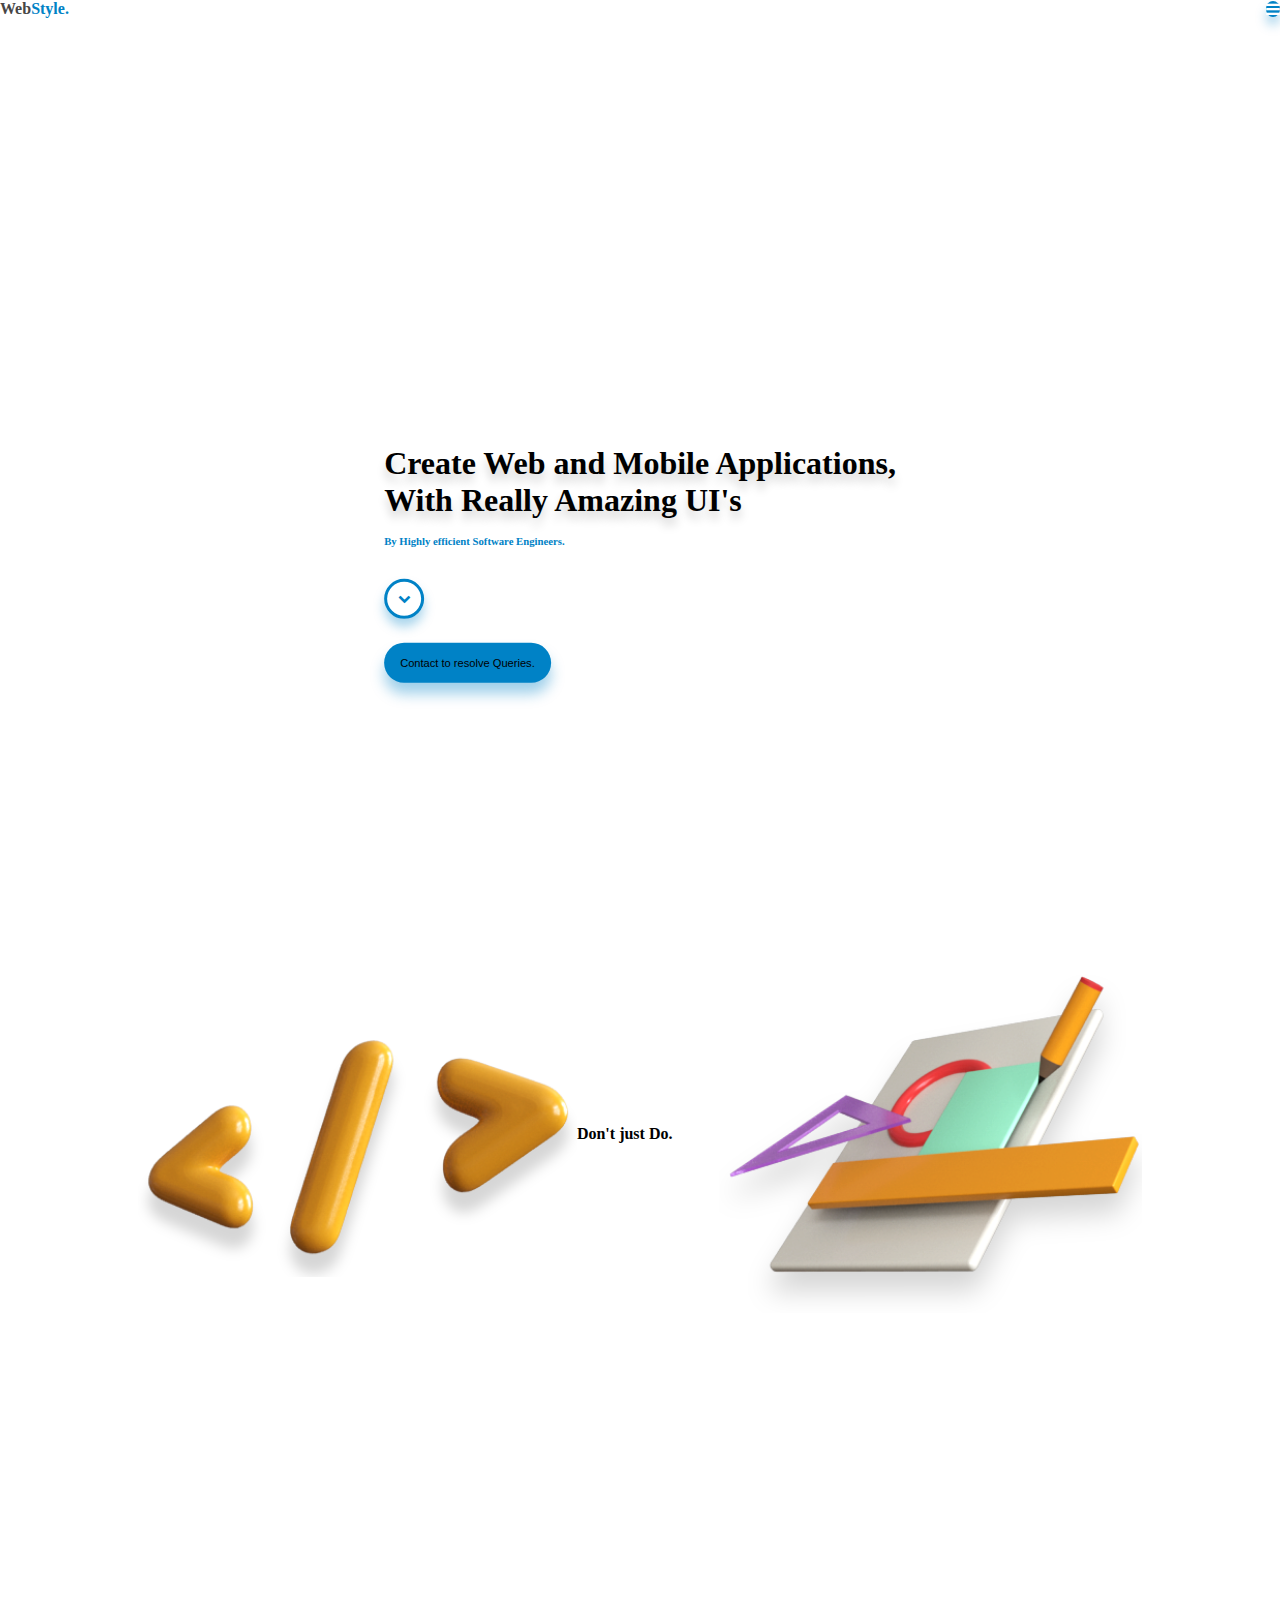
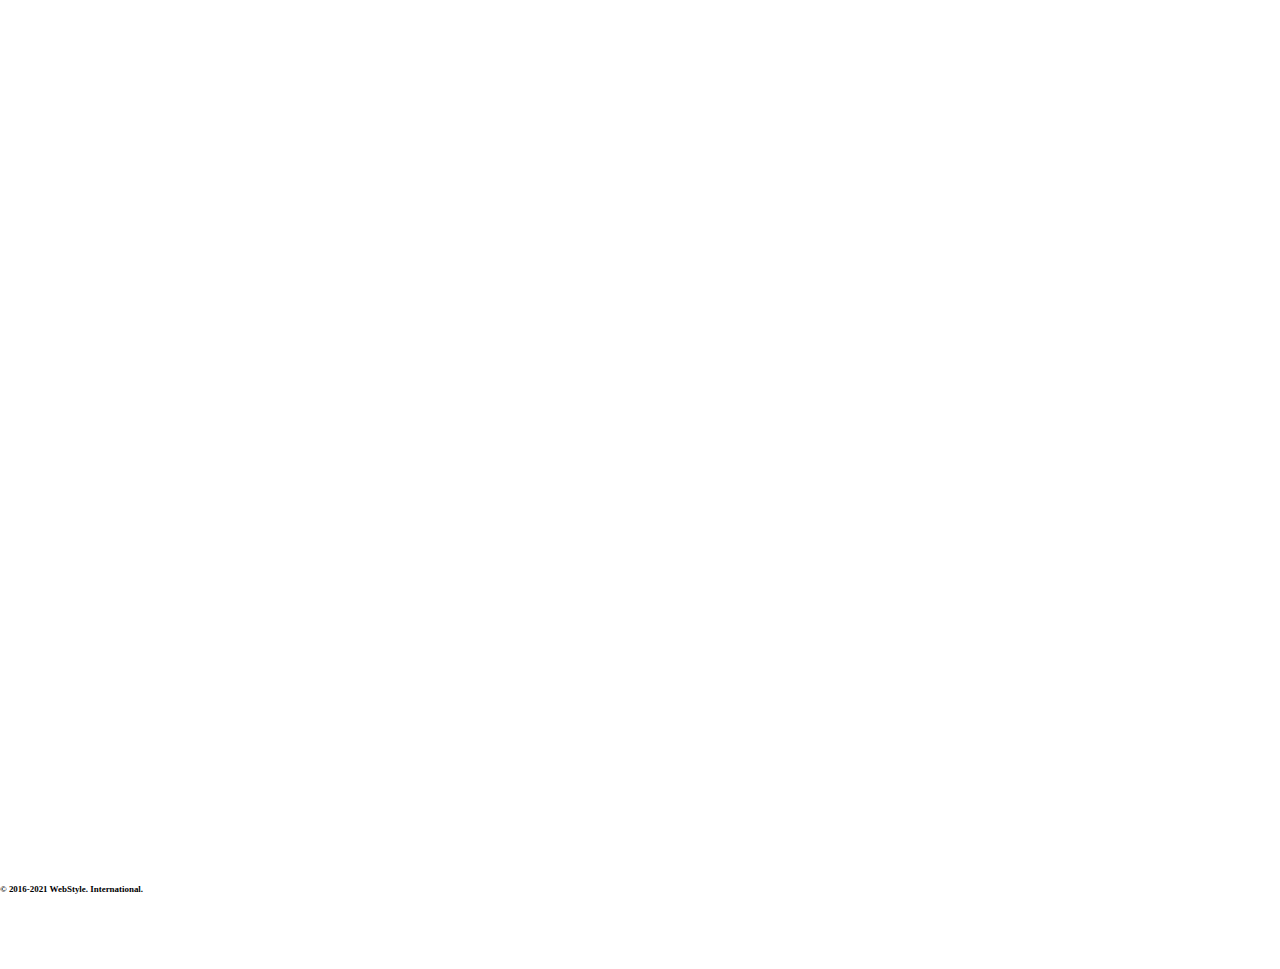
==== index.html @ 360a8bdc "Add files via upload" ====
<!DOCTYPE html>
<html lang="en">

<head>
    <meta charset="UTF-8">
    <meta name="viewport" content="width=device-width, initial-scale=1.0">
    <title>WebStyle.</title>
    <link rel="shortcut icon" href="./images/logo.png" type="image/x-icon">
    <!-- Bootstrap CDN -->
    <link href="https://cdn.jsdelivr.net/npm/bootstrap@5.0.0-beta1/dist/css/bootstrap.min.css" rel="stylesheet"
        integrity="sha384-giJF6kkoqNQ00vy+HMDP7azOuL0xtbfIcaT9wjKHr8RbDVddVHyTfAAsrekwKmP1" crossorigin="anonymous">
    <!-- Font Awesome -->
    <link rel="stylesheet" href="https://stackpath.bootstrapcdn.com/font-awesome/4.7.0/css/font-awesome.min.css">
    <!-- Google Fonts -->
    <link
        href="https://fonts.googleapis.com/css2?family=Montserrat:wght@100;200;300;400;500;600;700;800;900&display=swap"
        rel="stylesheet">
    <!-- aos -->
    <link rel="stylesheet" href="https://unpkg.com/aos@next/dist/aos.css" />
        <!-- Custom CSS -->
    <link rel="stylesheet" href="style.css">
</head>

<body>


    <div class="container-fluid">
        <div class="row">
        <div class="layer col-6 text-light ">
            <div class="col-12  p-5 mb-5 d-flex justify-content-end align-items-center">
                    <i class="fa fa-times cross" style="font-size: 1.5rem;cursor: pointer;"></i>
            </div>
                <div class="col-md-4 col-12 text-light  text-center mx-auto">
                 <a href="#home">  <h5 class="p-3 " >HOME</h5 ></a>
                 <a href="#about">  <h5 class="p-3 " >WHO WE ARE</h5 ></a>
                 <a href="#team">  <h5 class="p-3 " >OUR TEAM</h5 ></a>
                 <a href="#techno">  <h5 class="p-3 " >WE WORK ON</h5 ></a>
                 <a href="#servives">  <h5 class="p-3 " >WHAT WE DO</h5 ></a>
                 <a href="#portfolio">  <h5 class="p-3 " >PORTFOLIO</h5 ></a>
                 <a href="#contact">  <h5 class="p-3 " >CONTACT US</h5 ></a>
                </div>
        </div>
    </div>
        <div class="row">
            <div class="col-12 bg">

                <div class="container " id="home">
                    <div class="row bg-light">
                        
                            <nav class="col-md-10 col-12 p-3 mx-auto fixed-top">
                                <h4> <b style="color: #484646;">Web<span style="color: #0082C6;">Style.</span> </b></h4>
                                <div class="nav-circle p-3">
                                    <i class="fa fa-bars"></i>
                                </div>
                            </nav>
                         
                    </div>
                    
                    <div class="col-12 text-center mx-auto">
                        <div class="pageone-text col-12">
                            <h1><b>Create Web and Mobile Applications,</b> </h1>
                            <h1><b> With Really Amazing UI's</b> </h1>
                            <h6>By Highly efficient Software Engineers.</h6>
                          <a href="#about">  <div class="navigate-circle mx-auto">
                                <i class="fa fa-chevron-down"></i>
                            </div></a>
                           <a href="https://wa.me/+918461095060?text=Hello WebStyle.!!"> <button class="btn btn-primary"> <small> Contact to resolve Queries.</small></button></a>
                        </div>
                    </div>
                </div>
            </div>
        </div>
        <div class="container " id="about">
            <div class="row mt-5">
                <div class="col-lg-8 col-12 about-img " data-aos="fade-right">
                    <img src="https://images.unsplash.com/photo-1552664730-d307ca884978?ixid=MXwxMjA3fDB8MHxwaG90by1wYWdlfHx8fGVufDB8fHw%3D&ixlib=rb-1.2.1&auto=format&fit=crop&w=750&q=80"
                        class="img-fluid " alt="">
                </div>
                <div class="col-lg-4 col-12 about-text">
                    <div class="about-box box-1 p-3 mt-2 text-center" data-aos="flip-left">
                        <h6>Their is</h6>
                        <h3><b> Who we Are </b></h3>
                    </div>
                    <div class="about-box box-2 p-3 mt-2   text-center" data-aos="flip-left">
                        <h6>A Professional & Hard</h6>
                        <h3> <b> Working Team</b></h3>
                    </div>
                </div>
            </div>
        </div>
        <div class="container-fluid">
            <div class="container">
                <div class="row ad-1 p-4 mt-5">
                    <div class="col-3">
                        <img src="./images/s-1.png" class="img-fluid">
                    </div>
                    <div class="col-6 text-center">
                        <h4> <b> Don't just Do. </b></h4>
                        <h4 data-aos="zoom-in-up"> <b> We make it <span class="text-success"> majestic. </b> </span></h4>
                    </div>
                    <div class="col-3">
                        <img src="./images/s-2.png" alt="" class="img-fluid">
                    </div>
                </div>
                <div class="row" id="techno">
                    <h1 class="text-center service-heading mb-5 mt-4" data-aos="zoom-in-up"><b>We Work On !!</b></h1>
                </div>
                <div class="row" >
                    <div class="col-lg-6 p-2"  data-aos="fade-right">
                        <img src="./images/w.png" class="img-fluid" alt="">
                    </div>
                    <div class="col-lg-6 service-text"  data-aos="fade-left">
                        <div class="col-12 p-3 text-center service-box ">
                            <h6> <b><small> FRONT END TECHNOLOGIES</small></b> </h6>
                            <h5> <b>HTML | CSS | JS | JQUERY</b> </h5>
                        </div>
                        <div class="col-12 p-3 text-center service-box ">
                            <h6> <b><small>BACK END TECHNOLOGIES</small></b> </h6>
                            <h5> <b>RUBY | PYTHON | PHP</b> </h5>
                        </div>
                        <div class="col-12 p-3  text-center service-box ">
                            <h6> <b><small>MOBILE APPLICATION</small></b> </h6>
                            <h5> <b>REACT NATIVE</b></h5>
                        </div>
                    </div>

                </div>
            </div>
        </div>
        <div class="container-fluid">
            <!-- <div class="row">
                <div class="col-12 ad-2"></div>
            </div> -->
            <div class="container" id="services">
                <div class="row mt-5">
                    <h1 class="text-center service-heading mb-5 mt-4" data-aos="zoom-in-up"><b>What we do !!</b></h1>
                </div>
                <div class="row gy-5 wedo">
                    <div class="col-lg-4 col-12 col-md-6 text-center ">
                        <div class="card" style=" border:none;" data-aos="flip-up">
                            <!-- <img src="./images/one.png" class="card-img-top" alt="..."> -->
                            <div class="card-body">
                                <h5 class="card-title">UI/UX Designing</h5>
                                <p class="card-text"> Some quick example text to build on the card title and make up the
                                    bulk of the card's content.</p>

                            </div>
                        </div>
                    </div>
                    <div class="col-lg-4 col-12 col-md-6 text-center ">
                        <div class="card" style=" border:none;" data-aos="flip-up">
                            <!-- <img src="./images/two.png" class="card-img-top" alt="..."> -->
                            <div class="card-body">
                                <h5 class="card-title">Website Development</h5>
                                <p class="card-text">Some quick example text to build on the card title and make up the
                                    bulk of the card's content.</p>

                            </div>
                        </div>
                    </div>
                    <div class="col-lg-4 col-12 col-md-6 text-center ">
                        <div class="card" style=" border:none; " data-aos="flip-up">
                            <!-- <img src="./images/three.png" class="card-img-top img-fluid" alt="..."> -->
                            <div class="card-body">
                                <h5 class="card-title">Mobile Application</h5>
                                <p class="card-text">Some quick example text to build on the card title and make up the
                                    bulk of the card's content.</p>

                            </div>
                        </div>
                    </div>
                    <div class="col-lg-4 col-12 col-md-6 text-center ">
                        <div class="card" style=" border:none;" data-aos="flip-down">
                            <!-- <img src="./images/four.png" class="card-img-top" alt="..."> -->
                            <div class="card-body">
                                <h5 class="card-title">Online Marketing</h5>
                                <p class="card-text">Some quick example text to build on the card title and make up the
                                    bulk of the card's content.</p>

                            </div>
                        </div>
                    </div>
                    <div class="col-lg-4 col-12 col-md-6 text-center ">
                        <div class="card" style=" border:none;"data-aos="flip-down">
                            <!-- <img src="./images/five.png" class="card-img-top" alt="..."> -->
                            <div class="card-body">
                                <h5 class="card-title">Domain</h5>
                                <p class="card-text">Some quick example text to build on the card title and make up the
                                    bulk of the card's content.</p>

                            </div>
                        </div>
                    </div>
                    <div class="col-lg-4 col-12 col-md-6 text-center ">
                        <div class="card" style=" border:none;" data-aos="flip-down">
                            <!-- <img src="./images/six.png" class="card-img-top" alt="..."> -->
                            <div class="card-body">
                                <h5 class="card-title">Business</h5>
                                <p class="card-text">Some quick example text to build on the card title and make up the
                                    bulk of the card's content.</p>

                            </div>
                        </div>
                    </div>

                </div>
            </div>
            <div class="row ad-3 mt-5">
                <div class="col-12 text-center p-5" data-aos="fade-up-left">
                    <h4> <b> " The need to be right all the time is the <br>
                        biggest bar there is to new ideas. " </b></h4>
                    <h4 class="mt-5">
                       <b> We have designers and coders,<br> who create great stuff.</b>
                    </h4>
                    <div>
                        <a href="https://www.instagram.com/vijulmalviya_designs">   <div class="navigate-circle mx-auto">
                            <i class="fa fa-chevron-right"></i>
                            
                        </div> </a>
                     <a href="https://www.instagram.com/vijulmalviya_designs">   <p class="mt-3"><b>Visit & Feel it</b></p></a>
                    </div>
                </div>
            </div>
            <div class="row ad-4">
                <div class="col-12 text-center p-5 mt-3" data-aos="fade-up-right">
                    <h4 class=""> <b> Want to Join our Team ? </b></h4>
                    
                    <p>Explore amazing careers at Webstyle.</p>
                   <button class="col-lg-2 col-md-4 col-12 mx-auto btn btn-primary"> <small>Opening Positions</small> </button>
                </div>
            </div>
            <div class="row ad-5 mt-5 " id="contact">
                <div class="col-12 text-center p-5" data-aos="fade-up-left">
                    <h4> <b> Lets talk. But You First !!  </b></h4>
                    <h5 class="mt-5">
                       A creator-friendly customer support team <br>
                        that’s always just a click away
                    </h5>
                    <p>Just One click to mail Us.</p>
                    <a href="mailto:vijulmalviya55@gmail.com?subject=Hello,WebStyle!!"><button class="col-lg-2 col-md-4 col-12 mx-auto btn btn-success"> <small>Mail Us</small> </button></a>   
                </div>
            </div>
            
        </div>
        <div class="container">
            <div class="row mt-5 " data-aos="zoom-in-up">
                
                <div class="col-12 col-lg-4 p-3 text-center  service-box contact  d-flex align-items-center justify-content-center ">
                   
                  <a href="https://www.google.com/maps/place/Clecotech+International+Pvt+Ltd/@22.717208,75.8749533,17z/data=!3m1!4b1!4m5!3m4!1s0x396302a45c5704d5:0x5355094c853c119b!8m2!3d22.7172031!4d75.877142" target="_blank">
                      <h5> <b> <small> 406, Fortune Ambience 4/2, 
                        South Tukoganj, Indore, 
                        Madhya Pradesh 452001 </small> </b> </h5></a>
                </div>
                <div class="col-12 col-lg-4 p-3  service-box  contact  d-flex align-items-center justify-content-center ">
                   
               <a href="tel:+918461095060"><h5> <b>+91-8461095060</b> </h5></a>
                </div>
                <div class="col-12 col-lg-4 p-3  service-box contact  d-flex align-items-center justify-content-center">
                    
                    <a href="mailto:vijulmalviya55@gmail.com?subject=Hello,WebStyle!!">   <h5> <b>vijulmalviya55@gmail.com</b></h5> </a>
                </div>
                <div class="row mt-3">
                    <div class="col-lg-6 col-10 mx-auto text-center footer-icon">
                 
                        <a href="https://www.facebook.com"><i class="fa fa-facebook p-3"></i></a>
                        <a href="https://www.instagram.com/vijulmalviya_designs"><i class="fa fa-instagram p-3"></i></a>
                        <a href="https://www.linkedin.com"><i class="fa fa-linkedin p-3"></i></a>
                        <a href="https://www.twitter.com/vijulmalviya"><i class="fa fa-twitter p-3"></i></a>
                        <a href="https://www.github.com/VijulMalviya"><i class="fa fa-github p-3"></i></a>
                      
                    </div>
                </div>
                
            </div>
           
         
        </div>
        <div class="row text-center bg-dark text-light p-3">
            <h6> <small> © 2016-2021 WebStyle. International.</small></h6>
        </div>
    </div>



        <!-- Bootstrap JS -->
        <script src="https://cdn.jsdelivr.net/npm/@popperjs/core@2.5.4/dist/umd/popper.min.js"
            integrity="sha384-q2kxQ16AaE6UbzuKqyBE9/u/KzioAlnx2maXQHiDX9d4/zp8Ok3f+M7DPm+Ib6IU" crossorigin="anonymous">
        </script>
        <script src="https://cdn.jsdelivr.net/npm/bootstrap@5.0.0-beta1/dist/js/bootstrap.min.js"
            integrity="sha384-pQQkAEnwaBkjpqZ8RU1fF1AKtTcHJwFl3pblpTlHXybJjHpMYo79HY3hIi4NKxyj" crossorigin="anonymous">
        </script>
        <!-- Jquery CDN -->
        <script src="https://ajax.googleapis.com/ajax/libs/jquery/3.5.1/jquery.min.js"></script>
        <!-- animate on scroll -->
        <script src="https://unpkg.com/aos@next/dist/aos.js"></script>
        <!-- Custom JS -->
        <script src="script.js"></script>
</body>

</html>
---- style.css ----
/* #484646 */
/* #0082C6 */

*{
    margin: 0;
    padding: 0;
    box-sizing: border-box;
}
body{
    overflow-x: hidden;
    scroll-behavior: smooth;
}
a{
    text-decoration: none;
}
::selection{
    background-color: #0082C6;
    color: white;
}
h1,h2,h3,p {
    margin-bottom: 0rem;
}
.layer{
    

    height: 100vh;
    background-color: rgb(0, 30, 68);
    position: fixed;
    z-index: 9999;
    left: -100%;
    transition: 1s ease-in;
    -webkit-transition: 1s ease-in;
    -moz-transition: 1s ease-in;
    -ms-transition: 1s ease-in;
    -o-transition: 1s ease-in;
}
.layer a{
    color: white;
    
    
}
.layer a h5:hover{
    
    color: #0082C6;
    border-bottom: 1px solid#0082C6;
    
}
.bg{
    height: 100vh;
    /* background-image: url('https://images.unsplash.com/photo-1566694271474-27e7b2de5c16?ixid=MXwxMjA3fDB8MHxwaG90by1wYWdlfHx8fGVufDB8fHw%3D&ixlib=rb-1.2.1&auto=format&fit=crop&w=751&q=80'); */
    background-repeat: no-repeat;
    background-size: cover;
    background-position: center;
    background-attachment: fixed;
}
nav{
    width: 100vw;
    background-color:white;
    display: flex;
    justify-content: space-between;
    align-items: center;
    
    
}
.nav-circle{
    border-radius:50%;
    background-color: #0082C6;
    -webkit-border-radius:50%;
    -moz-border-radius:50%;
    -ms-border-radius:50%;
    -o-border-radius:50%;
    cursor: pointer;
    box-shadow: 0px 8px 11px  #0081c656;
}

.nav-circle i{
    color: white;
    display: flex;
    justify-content: center;
    align-items: center;
}
.pageone-text{
    position: absolute;
    top: 60%;
    left: 50%;
    transform: translate(-50%,-40%);
    -webkit-transform: translate(-50%,-40%);
    -moz-transform: translate(-50%,-40%);
    -ms-transform: translate(-50%,-40%);
    -o-transform: translate(-50%,-40%);
}
.pageone-text h1{
    text-shadow: 0px 8px 10px #0000002d;
}
.pageone-text h6{
    color: #0082C6;
    margin-top: 1rem;
}
.navigate-circle{
    margin-top: 2rem;
    width: 2.5rem;
    height: 2.5rem;
    background-color: transparent;
    border: 3px solid #0082C6;
    border-radius: 50%;
    -webkit-border-radius: 50%;
    -moz-border-radius: 50%;
    -ms-border-radius: 50%;
    -o-border-radius: 50%;
    font-size: 0.8rem;
    color: #0082C6;
    display: flex;
    justify-content: center;
    align-items: center;
    box-shadow: 0px 8px 11px  #0081c656;
    cursor: pointer;
    transition: 0.5s ease-in;
    -webkit-transition: 0.5s ease-in;
    -moz-transition: 0.5s ease-in;
    -ms-transition: 0.5s ease-in;
    -o-transition: 0.5s ease-in;
}
.navigate-circle:hover{
    background-color: #0082C6 ;
    color: #fff;
}

.btn{

    margin-top: 1.5rem;
    line-height: 2.5rem;
    padding:0rem 1rem;
    border-radius: 1.25rem;
    -webkit-border-radius: 1.25rem;
    -moz-border-radius: 1.25rem;
    -ms-border-radius: 1.25rem;
    -o-border-radius: 1.25rem;
    border: 2px solid #0082C6;
    border: none;
    outline: none;
    background-color: #0082C6;
    box-shadow: 0px 11px 14px #0081c660;
}

.btn:hover{
    background-color: #fff;
    color:#0082C6 ;
    /* border: 2px solid #0082C6; */
    font-weight: bold;
}

.about-img{
    display: flex;
    justify-content: center;
    align-items: center;
}

.about-box{
    /* box-shadow: 0px 15px 17px #00000017; */
    cursor: pointer;
}
.box-1:hover{
    background-color: rgba(51, 51, 51, 0.11);
}
.box-2:hover{
    background-color: rgb(212, 228, 245);
}
.about-text{
    display: flex;
    flex-direction: column;
    justify-content: center;
}
.box-1 h3{
  color: #484646;   
  text-shadow: 0px 8px 10px #0000002d;
}
.box-2 h3{
    color: #0082C6 ;
    text-shadow: 0px 8px 10px #0081c660;
}
.ad-1{
 
    display: flex;
    justify-content: center;
    align-items: center;
    
}
.ad-1:hover{
    transform: scale(1.1);
    -webkit-transform: scale(1.1);
    -moz-transform: scale(1.1);
    -ms-transform: scale(1.1);
    -o-transform: scale(1.1);
}
.service-heading {
    color: #0082C6 ;
    text-shadow: 0px 8px 10px #0081c646;
}
.service-text{
    display: flex;
    flex-direction: column;
    justify-content: center;
    align-items: center;
}
/* .service-box , .card{
    box-shadow: 0px 15px 17px #00000017;
} */
.service-box h5 , .wedo h5 , .ad-3 h4, .ad-3 p , .ad-5 h4{
   
    color: #0082C6 ;
    text-shadow: 0px 8px 10px #0081c625;
}


.ad-2{
    height: 40vh;
    background-image: url('https://images.unsplash.com/photo-1599393351447-f42facbd0d3d?ixid=MXwxMjA3fDB8MHxwaG90by1wYWdlfHx8fGVufDB8fHw%3D&ixlib=rb-1.2.1&auto=format&fit=crop&w=750&q=80');
    background-repeat: no-repeat;
    background-size: cover;
    background-position: center;
    background-attachment: fixed;
}
.wedo{
    display: flex;
    justify-content: center;
    align-items: center;
}

.wedo h5{
    font-weight: bold;
}
.wedo .card-text{
    font-size: 0.9rem; 
    color: grey;
}

.card:hover{
    box-shadow: 0px 8px 10px #0081c646;
}
.ad-5 h5{
    color: #484646;   
  text-shadow: 0px 8px 10px #0000002d;
}
.ad-4 h4 , .ad-4 p{
   
    color:  #90C404;   
  text-shadow: 0px 8px 10px  #91c4044b;
}
.ad-5 .btn {
    color: #0082C6 ;
    text-shadow: 0px 8px 10px #0081c638;
    border: 3px solid #0082C6;
   
    background-color: transparent;
    box-shadow: 0px 8px 10px #0081c627;
}

.ad-4 .btn {
    border: 3px solid #90C404;
    color: #90C404;
    background-color: #fff;
    box-shadow: 0px 8px 10px  #91c4042a;
}
.footer-icon a{
    color: #484646 ;
}
.footer-icon i:hover{
    transition: 1s;
    color: #0082C6;
    transform: rotate(360deg) scale(1.5);
    -webkit-transform: rotate(360deg) scale(1.5);
    -moz-transform: rotate(360deg) scale(1.5);
    -ms-transform: rotate(360deg) scale(1.5);
    -o-transform: rotate(360deg) scale(1.5);
    -webkit-transition: 1s;
    -moz-transition: 1s;
    -ms-transition: 1s;
    -o-transition: 1s;
}

.contact h5:hover{
    transition: 1s;
    transform: scale(1.2);
    -webkit-transform: scale(1.2);
    -moz-transform: scale(1.2);
    -ms-transform: scale(1.2);
    -o-transform: scale(1.2);
    -webkit-transition: 1s;
    -moz-transition: 1s;
    -ms-transition: 1s;
    -o-transition: 1s;
}
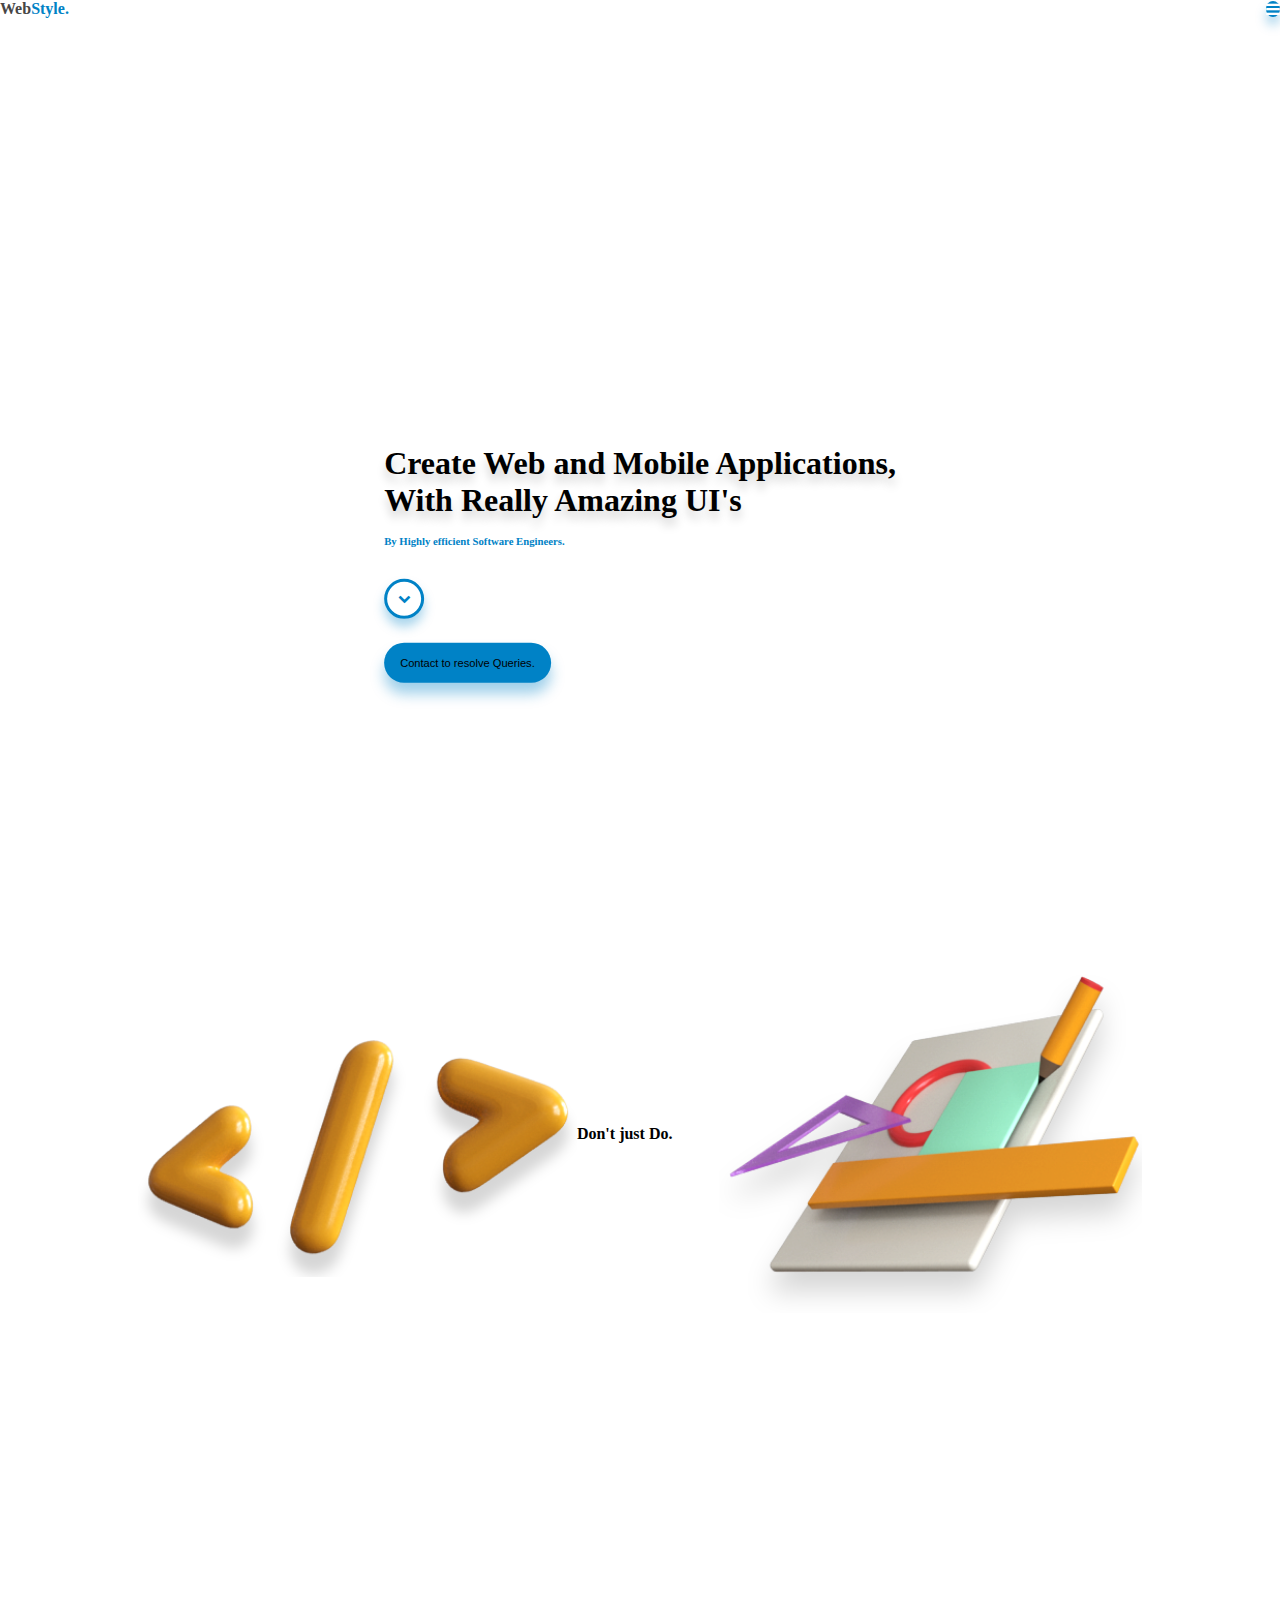
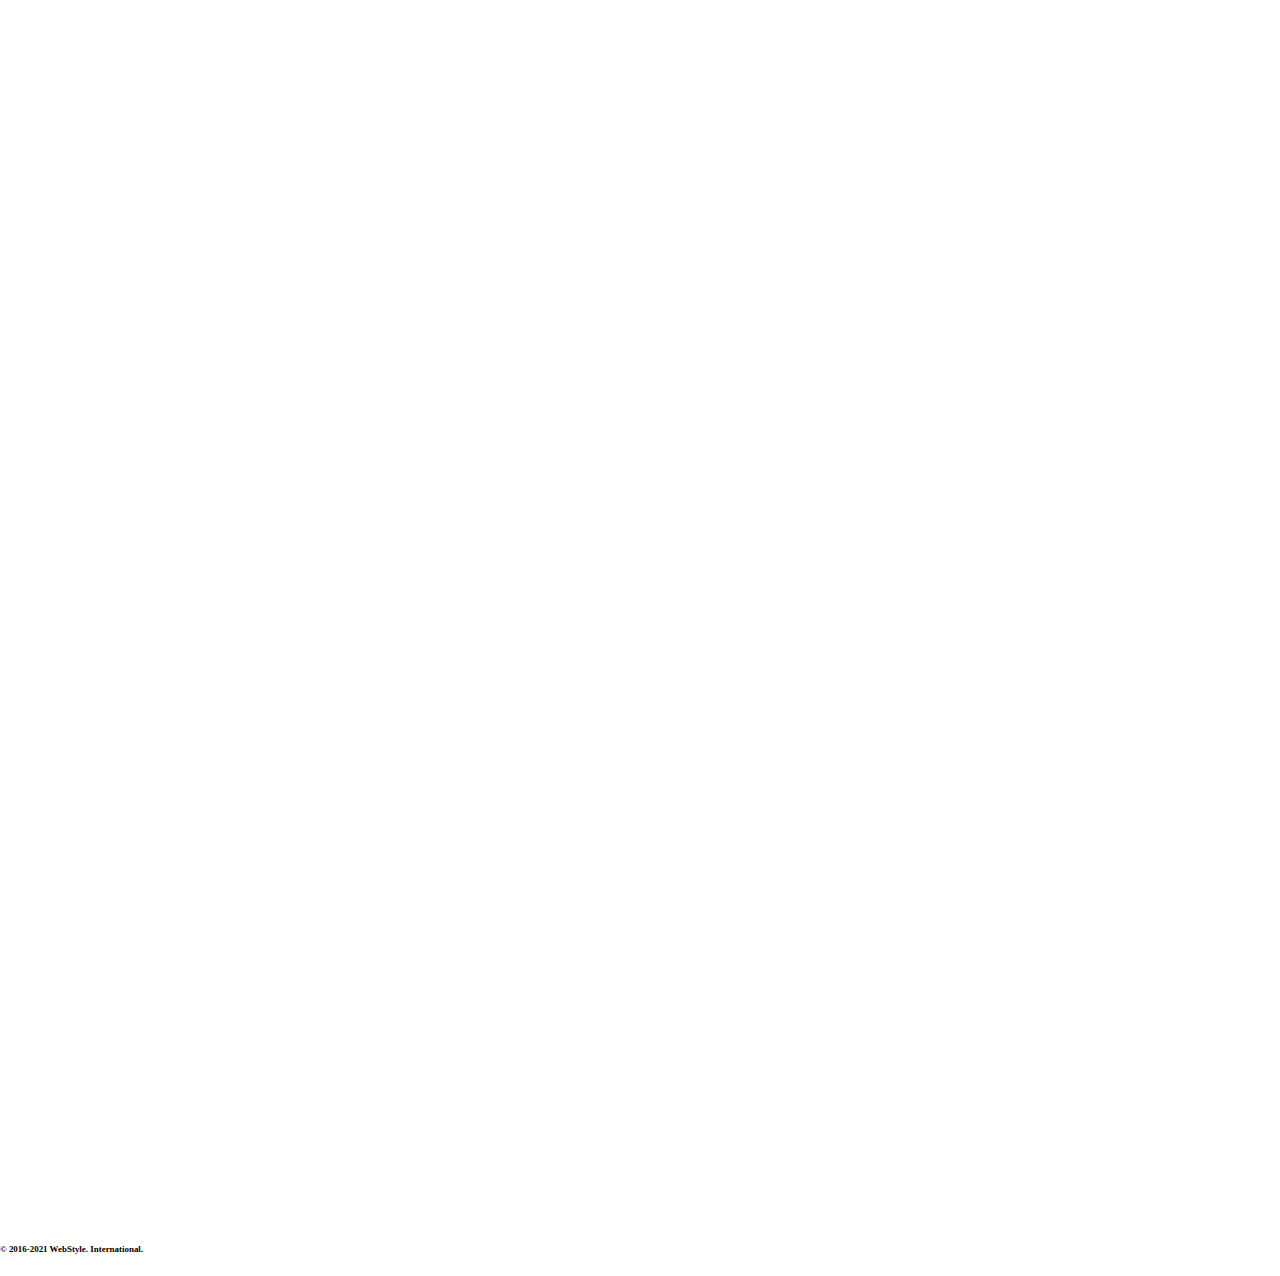
==== commit c9661a85: "Add files via upload" ====
--- a/index.html
+++ b/index.html
@@ -16,55 +16,69 @@
         href="https://fonts.googleapis.com/css2?family=Montserrat:wght@100;200;300;400;500;600;700;800;900&display=swap"
         rel="stylesheet">
     <!-- aos -->
-    <link rel="stylesheet" href="https://unpkg.com/aos@next/dist/aos.css" />
-        <!-- Custom CSS -->
+    <link href="https://unpkg.com/aos@2.3.1/dist/aos.css" rel="stylesheet">
+    <!-- Custom CSS -->
     <link rel="stylesheet" href="style.css">
 </head>
 
 <body>
-
-
     <div class="container-fluid">
         <div class="row">
-        <div class="layer col-6 text-light ">
-            <div class="col-12  p-5 mb-5 d-flex justify-content-end align-items-center">
+            <div class="layer col-6 text-light ">
+                <div class="col-12  p-5 mb-5 d-flex justify-content-end align-items-center">
                     <i class="fa fa-times cross" style="font-size: 1.5rem;cursor: pointer;"></i>
-            </div>
+                </div>
                 <div class="col-md-4 col-12 text-light  text-center mx-auto">
-                 <a href="#home">  <h5 class="p-3 " >HOME</h5 ></a>
-                 <a href="#about">  <h5 class="p-3 " >WHO WE ARE</h5 ></a>
-                 <a href="#team">  <h5 class="p-3 " >OUR TEAM</h5 ></a>
-                 <a href="#techno">  <h5 class="p-3 " >WE WORK ON</h5 ></a>
-                 <a href="#servives">  <h5 class="p-3 " >WHAT WE DO</h5 ></a>
-                 <a href="#portfolio">  <h5 class="p-3 " >PORTFOLIO</h5 ></a>
-                 <a href="#contact">  <h5 class="p-3 " >CONTACT US</h5 ></a>
-                </div>
-        </div>
-    </div>
+                    <a href="#home">
+                        <h5 class="p-3 ">HOME</h5>
+                    </a>
+                    <a href="#about">
+                        <h5 class="p-3 ">WHO WE ARE</h5>
+                    </a>
+                    <a href="#team">
+                        <h5 class="p-3 ">OUR TEAM</h5>
+                    </a>
+                    <a href="#techno">
+                        <h5 class="p-3 ">WE WORK ON</h5>
+                    </a>
+                    <a href="#servives">
+                        <h5 class="p-3 ">WHAT WE DO</h5>
+                    </a>
+                    <a href="#portfolio">
+                        <h5 class="p-3 ">PORTFOLIO</h5>
+                    </a>
+                    <a href="#contact">
+                        <h5 class="p-3 ">CONTACT US</h5>
+                    </a>
+                </div>
+            </div>
+        </div>
         <div class="row">
             <div class="col-12 bg">
-
                 <div class="container " id="home">
                     <div class="row bg-light">
-                        
-                            <nav class="col-md-10 col-12 p-3 mx-auto fixed-top">
-                                <h4> <b style="color: #484646;">Web<span style="color: #0082C6;">Style.</span> </b></h4>
-                                <div class="nav-circle p-3">
-                                    <i class="fa fa-bars"></i>
-                                </div>
-                            </nav>
-                         
-                    </div>
-                    
+
+                        <nav class="col-md-10 col-12 p-3 mx-auto fixed-top">
+                            <h4> <b style="color: #484646;">Web<span style="color: #0082C6;">Style.</span> </b></h4>
+                            <div class="nav-circle p-3">
+                                <i class="fa fa-bars"></i>
+                            </div>
+                        </nav>
+
+                    </div>
+
                     <div class="col-12 text-center mx-auto">
                         <div class="pageone-text col-12">
                             <h1><b>Create Web and Mobile Applications,</b> </h1>
                             <h1><b> With Really Amazing UI's</b> </h1>
                             <h6>By Highly efficient Software Engineers.</h6>
-                          <a href="#about">  <div class="navigate-circle mx-auto">
-                                <i class="fa fa-chevron-down"></i>
-                            </div></a>
-                           <a href="https://wa.me/+918461095060?text=Hello WebStyle.!!"> <button class="btn btn-primary"> <small> Contact to resolve Queries.</small></button></a>
+                            <a href="#about">
+                                <div class="navigate-circle mx-auto">
+                                    <i class="fa fa-chevron-down"></i>
+                                </div>
+                            </a>
+                            <a href="https://wa.me/+918461095060?text=Hello WebStyle.!!"> <button
+                                    class="btn btn-primary"> <small> Contact to resolve Queries.</small></button></a>
                         </div>
                     </div>
                 </div>
@@ -72,16 +86,16 @@
         </div>
         <div class="container " id="about">
             <div class="row mt-5">
-                <div class="col-lg-8 col-12 about-img " data-aos="fade-right">
+                <div class="col-lg-8 col-12 about-img " data-aos="fade-up" data-aos-duration="2000">
                     <img src="https://images.unsplash.com/photo-1552664730-d307ca884978?ixid=MXwxMjA3fDB8MHxwaG90by1wYWdlfHx8fGVufDB8fHw%3D&ixlib=rb-1.2.1&auto=format&fit=crop&w=750&q=80"
                         class="img-fluid " alt="">
                 </div>
                 <div class="col-lg-4 col-12 about-text">
-                    <div class="about-box box-1 p-3 mt-2 text-center" data-aos="flip-left">
+                    <div class="about-box box-1 p-3 mt-2 text-center" data-aos="flip-left" data-aos-duration="1200">
                         <h6>Their is</h6>
                         <h3><b> Who we Are </b></h3>
                     </div>
-                    <div class="about-box box-2 p-3 mt-2   text-center" data-aos="flip-left">
+                    <div class="about-box box-2 p-3 mt-2   text-center" data-aos="flip-left" data-aos-duration="1200">
                         <h6>A Professional & Hard</h6>
                         <h3> <b> Working Team</b></h3>
                     </div>
@@ -96,20 +110,22 @@
                     </div>
                     <div class="col-6 text-center">
                         <h4> <b> Don't just Do. </b></h4>
-                        <h4 data-aos="zoom-in-up"> <b> We make it <span class="text-success"> majestic. </b> </span></h4>
+                        <h4 data-aos="zoom-in-up"> <b> We make it <span class="text-success"> majestic. </b> </span>
+                        </h4>
                     </div>
                     <div class="col-3">
                         <img src="./images/s-2.png" alt="" class="img-fluid">
                     </div>
                 </div>
                 <div class="row" id="techno">
-                    <h1 class="text-center service-heading mb-5 mt-4" data-aos="zoom-in-up"><b>We Work On !!</b></h1>
-                </div>
-                <div class="row" >
-                    <div class="col-lg-6 p-2"  data-aos="fade-right">
+                    <h1 class="text-center service-heading mb-5 mt-4" data-aos="zoom-in-up" data-aos-duration="1200">
+                        <b>We Work On !!</b></h1>
+                </div>
+                <div class="row">
+                    <div class="col-lg-6 p-2" data-aos="fade-down" data-aos-duration="1200">
                         <img src="./images/w.png" class="img-fluid" alt="">
                     </div>
-                    <div class="col-lg-6 service-text"  data-aos="fade-left">
+                    <div class="col-lg-6 service-text" data-aos="fade-left">
                         <div class="col-12 p-3 text-center service-box ">
                             <h6> <b><small> FRONT END TECHNOLOGIES</small></b> </h6>
                             <h5> <b>HTML | CSS | JS | JQUERY</b> </h5>
@@ -128,9 +144,9 @@
             </div>
         </div>
         <div class="container-fluid">
-            <!-- <div class="row">
+            <div class="row">
                 <div class="col-12 ad-2"></div>
-            </div> -->
+            </div>
             <div class="container" id="services">
                 <div class="row mt-5">
                     <h1 class="text-center service-heading mb-5 mt-4" data-aos="zoom-in-up"><b>What we do !!</b></h1>
@@ -138,7 +154,7 @@
                 <div class="row gy-5 wedo">
                     <div class="col-lg-4 col-12 col-md-6 text-center ">
                         <div class="card" style=" border:none;" data-aos="flip-up">
-                            <!-- <img src="./images/one.png" class="card-img-top" alt="..."> -->
+
                             <div class="card-body">
                                 <h5 class="card-title">UI/UX Designing</h5>
                                 <p class="card-text"> Some quick example text to build on the card title and make up the
@@ -148,8 +164,8 @@
                         </div>
                     </div>
                     <div class="col-lg-4 col-12 col-md-6 text-center ">
-                        <div class="card" style=" border:none;" data-aos="flip-up">
-                            <!-- <img src="./images/two.png" class="card-img-top" alt="..."> -->
+                        <div class="card" style=" border:none;" data-aos="flip-up" data-aos-duration="1200">
+
                             <div class="card-body">
                                 <h5 class="card-title">Website Development</h5>
                                 <p class="card-text">Some quick example text to build on the card title and make up the
@@ -159,8 +175,8 @@
                         </div>
                     </div>
                     <div class="col-lg-4 col-12 col-md-6 text-center ">
-                        <div class="card" style=" border:none; " data-aos="flip-up">
-                            <!-- <img src="./images/three.png" class="card-img-top img-fluid" alt="..."> -->
+                        <div class="card" style=" border:none; " data-aos="flip-up" data-aos-duration="1200">
+
                             <div class="card-body">
                                 <h5 class="card-title">Mobile Application</h5>
                                 <p class="card-text">Some quick example text to build on the card title and make up the
@@ -170,8 +186,8 @@
                         </div>
                     </div>
                     <div class="col-lg-4 col-12 col-md-6 text-center ">
-                        <div class="card" style=" border:none;" data-aos="flip-down">
-                            <!-- <img src="./images/four.png" class="card-img-top" alt="..."> -->
+                        <div class="card" style=" border:none;" data-aos="flip-down" data-aos-duration="1200">
+
                             <div class="card-body">
                                 <h5 class="card-title">Online Marketing</h5>
                                 <p class="card-text">Some quick example text to build on the card title and make up the
@@ -181,8 +197,8 @@
                         </div>
                     </div>
                     <div class="col-lg-4 col-12 col-md-6 text-center ">
-                        <div class="card" style=" border:none;"data-aos="flip-down">
-                            <!-- <img src="./images/five.png" class="card-img-top" alt="..."> -->
+                        <div class="card" style=" border:none;" data-aos="flip-down" data-aos-duration="1200">
+
                             <div class="card-body">
                                 <h5 class="card-title">Domain</h5>
                                 <p class="card-text">Some quick example text to build on the card title and make up the
@@ -192,7 +208,7 @@
                         </div>
                     </div>
                     <div class="col-lg-4 col-12 col-md-6 text-center ">
-                        <div class="card" style=" border:none;" data-aos="flip-down">
+                        <div class="card" style=" border:none;" data-aos="flip-down" data-aos-duration="1200">
                             <!-- <img src="./images/six.png" class="card-img-top" alt="..."> -->
                             <div class="card-body">
                                 <h5 class="card-title">Business</h5>
@@ -206,96 +222,98 @@
                 </div>
             </div>
             <div class="row ad-3 mt-5">
-                <div class="col-12 text-center p-5" data-aos="fade-up-left">
+                <div class="col-12 text-center p-5" data-aos="fade-up">
                     <h4> <b> " The need to be right all the time is the <br>
-                        biggest bar there is to new ideas. " </b></h4>
+                            biggest bar there is to new ideas. " </b></h4>
                     <h4 class="mt-5">
-                       <b> We have designers and coders,<br> who create great stuff.</b>
+                        <b> We have designers and coders,<br> who create great stuff.</b>
                     </h4>
                     <div>
-                        <a href="https://www.instagram.com/vijulmalviya_designs">   <div class="navigate-circle mx-auto">
-                            <i class="fa fa-chevron-right"></i>
-                            
-                        </div> </a>
-                     <a href="https://www.instagram.com/vijulmalviya_designs">   <p class="mt-3"><b>Visit & Feel it</b></p></a>
+                        <a href="https://www.instagram.com/vijulmalviya_designs">
+                            <div class="navigate-circle mx-auto">
+                                <i class="fa fa-chevron-right"></i>
+
+                            </div>
+                        </a>
+                        <a href="https://www.instagram.com/vijulmalviya_designs">
+                            <p class="mt-3"><b>Visit & Feel it</b></p>
+                        </a>
                     </div>
                 </div>
             </div>
             <div class="row ad-4">
-                <div class="col-12 text-center p-5 mt-3" data-aos="fade-up-right">
+                <div class="col-12 text-center p-5 mt-3" data-aos="fade-up">
                     <h4 class=""> <b> Want to Join our Team ? </b></h4>
-                    
+
                     <p>Explore amazing careers at Webstyle.</p>
-                   <button class="col-lg-2 col-md-4 col-12 mx-auto btn btn-primary"> <small>Opening Positions</small> </button>
+                    <button class="col-lg-2 col-md-4 col-12 mx-auto btn btn-primary"> <small>Opening Positions</small>
+                    </button>
                 </div>
             </div>
             <div class="row ad-5 mt-5 " id="contact">
-                <div class="col-12 text-center p-5" data-aos="fade-up-left">
-                    <h4> <b> Lets talk. But You First !!  </b></h4>
+                <div class="col-12 text-center p-5" data-aos="fade-up">
+                    <h4> <b> Lets talk. But You First !! </b></h4>
                     <h5 class="mt-5">
-                       A creator-friendly customer support team <br>
+                        A creator-friendly customer support team <br>
                         that’s always just a click away
                     </h5>
                     <p>Just One click to mail Us.</p>
-                    <a href="mailto:vijulmalviya55@gmail.com?subject=Hello,WebStyle!!"><button class="col-lg-2 col-md-4 col-12 mx-auto btn btn-success"> <small>Mail Us</small> </button></a>   
-                </div>
-            </div>
-            
+                    <a href="mailto:vijulmalviya55@gmail.com?subject=Hello,WebStyle!!"><button
+                            class="col-lg-2 col-md-4 col-12 mx-auto btn btn-success"> <small>Mail Us</small>
+                        </button></a>
+                </div>
+            </div>
         </div>
         <div class="container">
-            <div class="row mt-5 " data-aos="zoom-in-up">
-                
+            <div class="row mt-5 " data-aos="zoom-in" data-aos-duration="1200">
                 <div class="col-12 col-lg-4 p-3 text-center  service-box contact  d-flex align-items-center justify-content-center ">
-                   
-                  <a href="https://www.google.com/maps/place/Clecotech+International+Pvt+Ltd/@22.717208,75.8749533,17z/data=!3m1!4b1!4m5!3m4!1s0x396302a45c5704d5:0x5355094c853c119b!8m2!3d22.7172031!4d75.877142" target="_blank">
-                      <h5> <b> <small> 406, Fortune Ambience 4/2, 
-                        South Tukoganj, Indore, 
-                        Madhya Pradesh 452001 </small> </b> </h5></a>
+                        <a href="https://www.google.com/maps/place/Clecotech+International+Pvt+Ltd/@22.717208,75.8749533,17z/data=!3m1!4b1!4m5!3m4!1s0x396302a45c5704d5:0x5355094c853c119b!8m2!3d22.7172031!4d75.877142" target="_blank">
+                        <h5> <b> <small> 406, Fortune Ambience 4/2,
+                                    South Tukoganj, Indore,
+                                    Madhya Pradesh 452001 </small> </b> </h5>
+                    </a>
                 </div>
                 <div class="col-12 col-lg-4 p-3  service-box  contact  d-flex align-items-center justify-content-center ">
-                   
-               <a href="tel:+918461095060"><h5> <b>+91-8461095060</b> </h5></a>
+                    <a href="tel:+918461095060">
+                        <h5> <b>+91-8461095060</b> </h5>
+                    </a>
                 </div>
                 <div class="col-12 col-lg-4 p-3  service-box contact  d-flex align-items-center justify-content-center">
-                    
-                    <a href="mailto:vijulmalviya55@gmail.com?subject=Hello,WebStyle!!">   <h5> <b>vijulmalviya55@gmail.com</b></h5> </a>
+                    <a href="mailto:vijulmalviya55@gmail.com?subject=Hello,WebStyle!!">
+                        <h5> <b>vijulmalviya55@gmail.com</b></h5>
+                    </a>
                 </div>
                 <div class="row mt-3">
                     <div class="col-lg-6 col-10 mx-auto text-center footer-icon">
-                 
                         <a href="https://www.facebook.com"><i class="fa fa-facebook p-3"></i></a>
                         <a href="https://www.instagram.com/vijulmalviya_designs"><i class="fa fa-instagram p-3"></i></a>
                         <a href="https://www.linkedin.com"><i class="fa fa-linkedin p-3"></i></a>
                         <a href="https://www.twitter.com/vijulmalviya"><i class="fa fa-twitter p-3"></i></a>
                         <a href="https://www.github.com/VijulMalviya"><i class="fa fa-github p-3"></i></a>
-                      
-                    </div>
-                </div>
-                
-            </div>
-           
-         
-        </div>
-        <div class="row text-center bg-dark text-light p-3">
-            <h6> <small> © 2016-2021 WebStyle. International.</small></h6>
-        </div>
+                    </div>
+                </div>
+            </div>
+        </div>
+            <div class="row text-center bg-dark text-light p-3">
+                <h6> <small> © 2016-2021 WebStyle. International.</small></h6>
+            </div>
     </div>
 
 
 
-        <!-- Bootstrap JS -->
-        <script src="https://cdn.jsdelivr.net/npm/@popperjs/core@2.5.4/dist/umd/popper.min.js"
-            integrity="sha384-q2kxQ16AaE6UbzuKqyBE9/u/KzioAlnx2maXQHiDX9d4/zp8Ok3f+M7DPm+Ib6IU" crossorigin="anonymous">
-        </script>
-        <script src="https://cdn.jsdelivr.net/npm/bootstrap@5.0.0-beta1/dist/js/bootstrap.min.js"
-            integrity="sha384-pQQkAEnwaBkjpqZ8RU1fF1AKtTcHJwFl3pblpTlHXybJjHpMYo79HY3hIi4NKxyj" crossorigin="anonymous">
-        </script>
-        <!-- Jquery CDN -->
-        <script src="https://ajax.googleapis.com/ajax/libs/jquery/3.5.1/jquery.min.js"></script>
-        <!-- animate on scroll -->
-        <script src="https://unpkg.com/aos@next/dist/aos.js"></script>
-        <!-- Custom JS -->
-        <script src="script.js"></script>
+    <!-- Bootstrap JS -->
+    <script src="https://cdn.jsdelivr.net/npm/@popperjs/core@2.5.4/dist/umd/popper.min.js"
+        integrity="sha384-q2kxQ16AaE6UbzuKqyBE9/u/KzioAlnx2maXQHiDX9d4/zp8Ok3f+M7DPm+Ib6IU" crossorigin="anonymous">
+    </script>
+    <script src="https://cdn.jsdelivr.net/npm/bootstrap@5.0.0-beta1/dist/js/bootstrap.min.js"
+        integrity="sha384-pQQkAEnwaBkjpqZ8RU1fF1AKtTcHJwFl3pblpTlHXybJjHpMYo79HY3hIi4NKxyj" crossorigin="anonymous">
+    </script>
+    <!-- Jquery CDN -->
+    <script src="https://ajax.googleapis.com/ajax/libs/jquery/3.5.1/jquery.min.js"></script>
+    <!-- animate on scroll -->
+    <script src="https://unpkg.com/aos@2.3.1/dist/aos.js"></script>
+    <!-- Custom JS -->
+    <script src="script.js"></script>
 </body>
 
 </html>--- a/style.css
+++ b/style.css
@@ -5,6 +5,7 @@
     margin: 0;
     padding: 0;
     box-sizing: border-box;
+    
 }
 body{
     overflow-x: hidden;
@@ -51,10 +52,11 @@
     background-repeat: no-repeat;
     background-size: cover;
     background-position: center;
-    background-attachment: fixed;
+    -webkit-background-attachment: fixed;
+   
 }
 nav{
-    width: 100vw;
+   
     background-color:white;
     display: flex;
     justify-content: space-between;
@@ -290,3 +292,6 @@
     -ms-transition: 1s;
     -o-transition: 1s;
 }
+
+
+
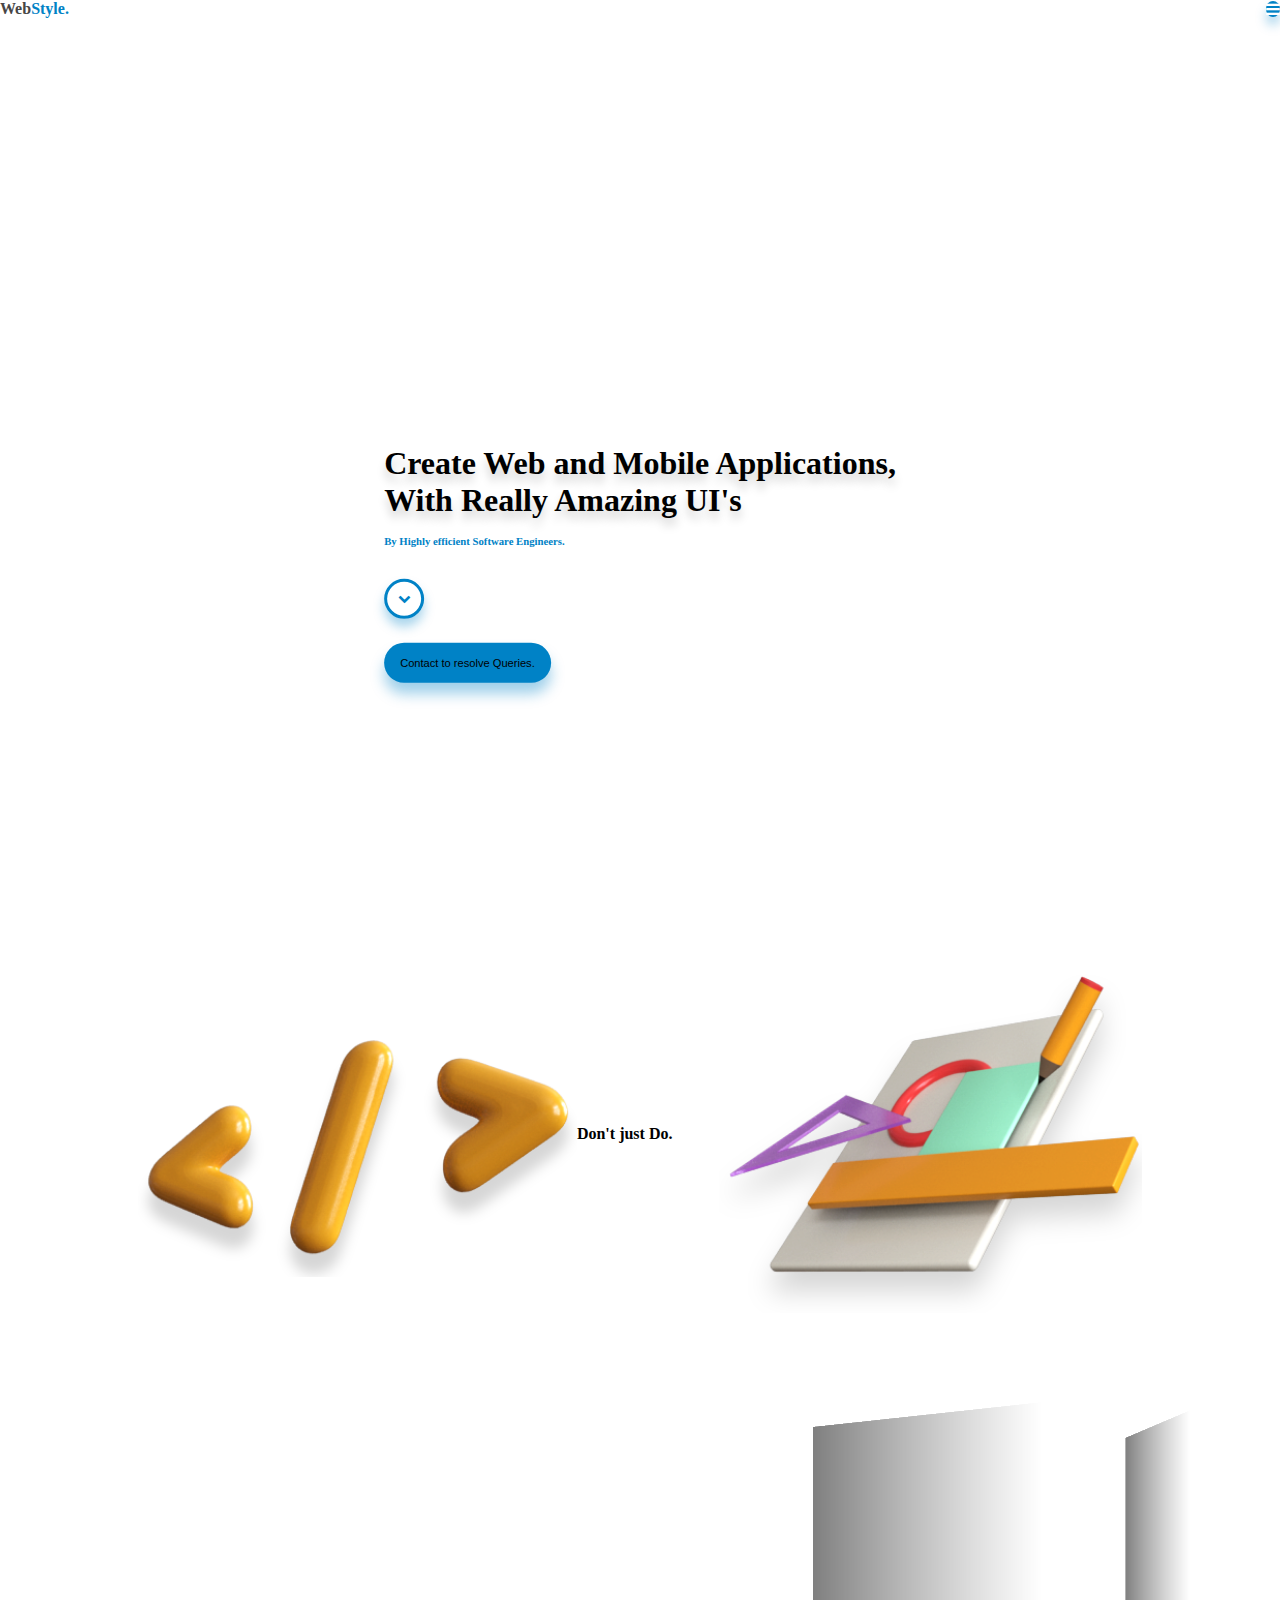
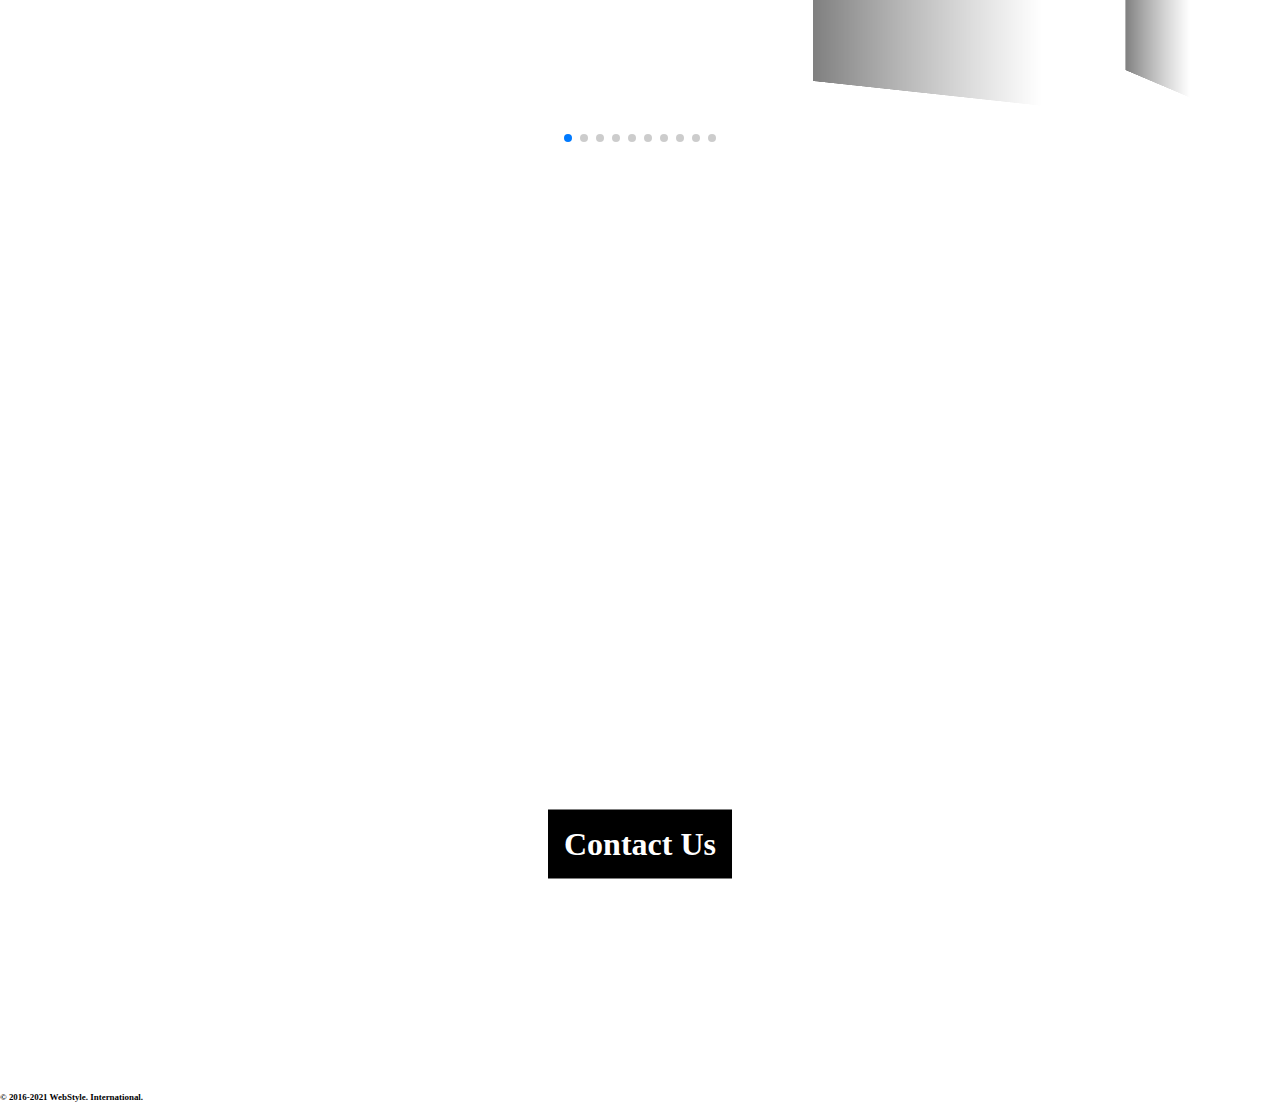
==== commit 3229adf6: "Add files via upload" ====
--- a/index.html
+++ b/index.html
@@ -17,8 +17,16 @@
         rel="stylesheet">
     <!-- aos -->
     <link href="https://unpkg.com/aos@2.3.1/dist/aos.css" rel="stylesheet">
+      <!-- swipper -->
+      <link rel="stylesheet" href="https://unpkg.com/swiper/swiper-bundle.css">
+      <link rel="stylesheet" href="https://unpkg.com/swiper/swiper-bundle.min.css">
     <!-- Custom CSS -->
     <link rel="stylesheet" href="style.css">
+
+    <style>
+
+
+    </style>
 </head>
 
 <body>
@@ -32,16 +40,16 @@
                     <a href="#home">
                         <h5 class="p-3 ">HOME</h5>
                     </a>
-                    <a href="#about">
+                    <a href="./aboutus.html">
                         <h5 class="p-3 ">WHO WE ARE</h5>
                     </a>
-                    <a href="#team">
+                    <a href="./team.html">
                         <h5 class="p-3 ">OUR TEAM</h5>
                     </a>
                     <a href="#techno">
                         <h5 class="p-3 ">WE WORK ON</h5>
                     </a>
-                    <a href="#servives">
+                    <a href="#services">
                         <h5 class="p-3 ">WHAT WE DO</h5>
                     </a>
                     <a href="#portfolio">
@@ -55,10 +63,11 @@
         </div>
         <div class="row">
             <div class="col-12 bg">
+
                 <div class="container " id="home">
                     <div class="row bg-light">
 
-                        <nav class="col-md-10 col-12 p-3 mx-auto fixed-top">
+                        <nav class=" col-12 col-lg-10 p-3 mx-auto fixed-top">
                             <h4> <b style="color: #484646;">Web<span style="color: #0082C6;">Style.</span> </b></h4>
                             <div class="nav-circle p-3">
                                 <i class="fa fa-bars"></i>
@@ -91,19 +100,19 @@
                         class="img-fluid " alt="">
                 </div>
                 <div class="col-lg-4 col-12 about-text">
-                    <div class="about-box box-1 p-3 mt-2 text-center" data-aos="flip-left" data-aos-duration="1200">
+               <a href="aboutus.html">     <div class="about-box box-1 p-3 mt-2 text-center" data-aos="flip-left" data-aos-duration="1200">
                         <h6>Their is</h6>
                         <h3><b> Who we Are </b></h3>
-                    </div>
-                    <div class="about-box box-2 p-3 mt-2   text-center" data-aos="flip-left" data-aos-duration="1200">
+                    </div> </a>
+             <a href="team.html">       <div class="about-box box-2 p-3 mt-2   text-center" data-aos="flip-left" data-aos-duration="1200">
                         <h6>A Professional & Hard</h6>
                         <h3> <b> Working Team</b></h3>
-                    </div>
+                    </div></a>
                 </div>
             </div>
         </div>
         <div class="container-fluid">
-            <div class="container">
+            <div class="container " id="techno">
                 <div class="row ad-1 p-4 mt-5">
                     <div class="col-3">
                         <img src="./images/s-1.png" class="img-fluid">
@@ -117,12 +126,13 @@
                         <img src="./images/s-2.png" alt="" class="img-fluid">
                     </div>
                 </div>
-                <div class="row" id="techno">
+                <div class="row" >
                     <h1 class="text-center service-heading mb-5 mt-4" data-aos="zoom-in-up" data-aos-duration="1200">
                         <b>We Work On !!</b></h1>
                 </div>
                 <div class="row">
-                    <div class="col-lg-6 p-2" data-aos="fade-down" data-aos-duration="1200">
+            
+                    <!-- <div class="col-lg-6 p-2" data-aos="fade-down" data-aos-duration="1200">
                         <img src="./images/w.png" class="img-fluid" alt="">
                     </div>
                     <div class="col-lg-6 service-text" data-aos="fade-left">
@@ -138,15 +148,50 @@
                             <h6> <b><small>MOBILE APPLICATION</small></b> </h6>
                             <h5> <b>REACT NATIVE</b></h5>
                         </div>
+                    </div> -->
+                    <div class="swiper-container">
+                        <div class="swiper-wrapper">
+                            <div class="swiper-slide" style="background-image:url(https://avatars.githubusercontent.com/u/4223)">
+                            <!-- <h4 class="text-center p-3 text-light" style="position: absolute; top: 80%; left: 50% ; transform: translate(-50%,-20%);" >RAILS</h4> -->
+                            
+                            </div>
+                            <div class="swiper-slide" style="background-image: url(https://miro.medium.com/max/3200/1*xdo0UBpyszvD7-7EH4TkIA.png);">
+                                <!-- <h4 class="text-center p-3 text-light" style="position: absolute; top: 80%; left: 50% ; transform: translate(-50%,-20%);" >NODE JS</h4> -->
+                            </div>
+                            <div class="swiper-slide" style="background-image:url(https://www.trishanatechnologies.com/images/reactjs.jpg)">
+                                <!-- <h4 class="text-center p-3 text-light" style="position: absolute; top: 80%; left: 50% ; transform: translate(-50%,-20%);" >REACT JS</h4> -->
+                            </div>
+                            <div class="swiper-slide" style="background-image:url(https://encrypted-tbn0.gstatic.com/images?q=tbn:ANd9GcSDkZJFwPAOr3Y2CHyOU5O0LuShsbz1ZidF7w&usqp=CAU)">
+                                <!-- <h4 class="text-center p-3 text-light" style="position: absolute; top: 80%; left: 50% ; transform: translate(-50%,-20%);" >MONGO DB</h4> -->
+                            </div>
+                            <div class="swiper-slide" style="background-image:url(https://encrypted-tbn0.gstatic.com/images?q=tbn:ANd9GcRW7j_pM5b0uxegb_B7FPjgDK9p8YE97tTavA&usqp=CAU)">
+                                <!-- <h4 class="text-center p-3 text-light" style="position: absolute; top: 80%; left: 50% ; transform: translate(-50%,-20%);" >Aditya</h4> -->
+                            </div>
+                            <div class="swiper-slide" style="background-image:url(https://p92.com/binaries/content/gallery/p92website/technologies/htmlcssjs-overview.png)">
+                                <!-- <h4 class="text-center p-3 text-light" style="position: absolute; top: 80%; left: 50% ; transform: translate(-50%,-20%);" >Aditya</h4> -->
+                            </div>
+                            <div class="swiper-slide" style="background-image:url(https://www.pngkey.com/png/detail/142-1424654_we-help-you-to-solve-any-issues-or.png)">
+                                <!-- <h4 class="text-center p-3 text-light" style="position: absolute; top: 80%; left: 50% ; transform: translate(-50%,-20%);" >Aditya</h4> -->
+                            </div>
+                            <div class="swiper-slide" style="background-image:url(https://toppng.com/uploads/preview/jquery-logo-vector-115739557123qrvlkptfh.jpg)">
+                                <!-- <h4 class="text-center p-3 text-light" style="position: absolute; top: 80%; left: 50% ; transform: translate(-50%,-20%);" >Aditya</h4> -->
+                            </div>
+                            <div class="swiper-slide" style="background-image:url(https://cdn.worldvectorlogo.com/logos/adobe-xd.svg)">
+                                <!-- <h4 class="text-center p-3 text-light" style="position: absolute; top: 80%; left: 50% ; transform: translate(-50%,-20%);" >Aditya</h4> -->
+                            </div>
+                            <div class="swiper-slide" style="background-image:url(https://fiverr-res.cloudinary.com/images/q_auto,f_auto/gigs/107419301/original/4c5ac2da1988660e90e7d5cf1b0a7aea339eff3f/help-editing-your-photoshop-and-illustrator-files.png)">
+                                <!-- <h4 class="text-center p-3 text-light" style="position: absolute; top: 80%; left: 50% ; transform: translate(-50%,-20%);" >Aditya</h4> -->
+                            </div>
+                        </div>
+          
+                        <div class="swiper-pagination"></div>
                     </div>
 
                 </div>
             </div>
         </div>
         <div class="container-fluid">
-            <div class="row">
-                <div class="col-12 ad-2"></div>
-            </div>
+            
             <div class="container" id="services">
                 <div class="row mt-5">
                     <h1 class="text-center service-heading mb-5 mt-4" data-aos="zoom-in-up"><b>What we do !!</b></h1>
@@ -264,6 +309,13 @@
                 </div>
             </div>
         </div>
+        <div class="container-fluid">
+             <div class="row">
+                <div class="col-12 ad-2">
+                    <h1>Contact Us</h1>
+                </div>
+            </div>
+        </div>
         <div class="container">
             <div class="row mt-5 " data-aos="zoom-in" data-aos-duration="1200">
                 <div class="col-12 col-lg-4 p-3 text-center  service-box contact  d-flex align-items-center justify-content-center ">
@@ -279,24 +331,30 @@
                     </a>
                 </div>
                 <div class="col-12 col-lg-4 p-3  service-box contact  d-flex align-items-center justify-content-center">
+
                     <a href="mailto:vijulmalviya55@gmail.com?subject=Hello,WebStyle!!">
                         <h5> <b>vijulmalviya55@gmail.com</b></h5>
                     </a>
                 </div>
                 <div class="row mt-3">
                     <div class="col-lg-6 col-10 mx-auto text-center footer-icon">
+
                         <a href="https://www.facebook.com"><i class="fa fa-facebook p-3"></i></a>
                         <a href="https://www.instagram.com/vijulmalviya_designs"><i class="fa fa-instagram p-3"></i></a>
                         <a href="https://www.linkedin.com"><i class="fa fa-linkedin p-3"></i></a>
                         <a href="https://www.twitter.com/vijulmalviya"><i class="fa fa-twitter p-3"></i></a>
                         <a href="https://www.github.com/VijulMalviya"><i class="fa fa-github p-3"></i></a>
-                    </div>
-                </div>
-            </div>
-        </div>
-            <div class="row text-center bg-dark text-light p-3">
-                <h6> <small> © 2016-2021 WebStyle. International.</small></h6>
-            </div>
+
+                    </div>
+                </div>
+
+            </div>
+
+
+        </div>
+        <div class="row text-center bg-dark text-light p-3">
+            <h6> <small> © 2016-2021 WebStyle. International.</small></h6>
+        </div>
     </div>
 
 
@@ -312,8 +370,12 @@
     <script src="https://ajax.googleapis.com/ajax/libs/jquery/3.5.1/jquery.min.js"></script>
     <!-- animate on scroll -->
     <script src="https://unpkg.com/aos@2.3.1/dist/aos.js"></script>
+     <!-- swipper -->
+     <script src="https://unpkg.com/swiper/swiper-bundle.js"></script>
+     <script src="https://unpkg.com/swiper/swiper-bundle.min.js"></script>
     <!-- Custom JS -->
     <script src="script.js"></script>
+ 
 </body>
 
 </html>--- a/style.css
+++ b/style.css
@@ -36,14 +36,12 @@
     -o-transition: 1s ease-in;
 }
 .layer a{
-    color: white;
-    
-    
+    color: white;    
 }
 .layer a h5:hover{
     
-    color: #0082C6;
-    border-bottom: 1px solid#0082C6;
+    color: #ffffff;
+    border-bottom: 1px solid#4b4a4a;
     
 }
 .bg{
@@ -52,7 +50,11 @@
     background-repeat: no-repeat;
     background-size: cover;
     background-position: center;
-    -webkit-background-attachment: fixed;
+    background-attachment: fixed;
+   
+}
+.aboutbg{
+     margin-top: 20vh;
    
 }
 nav{
@@ -215,12 +217,28 @@
 
 
 .ad-2{
+    position: relative;
     height: 40vh;
-    background-image: url('https://images.unsplash.com/photo-1599393351447-f42facbd0d3d?ixid=MXwxMjA3fDB8MHxwaG90by1wYWdlfHx8fGVufDB8fHw%3D&ixlib=rb-1.2.1&auto=format&fit=crop&w=750&q=80');
+    /* background-image: url('https://images.unsplash.com/photo-1599393351447-f42facbd0d3d?ixid=MXwxMjA3fDB8MHxwaG90by1wYWdlfHx8fGVufDB8fHw%3D&ixlib=rb-1.2.1&auto=format&fit=crop&w=750&q=80'); */
+    background-image: url("https://images.unsplash.com/photo-1533090161767-e6ffed986c88?ixid=MXwxMjA3fDB8MHxwaG90by1wYWdlfHx8fGVufDB8fHw%3D&ixlib=rb-1.2.1&auto=format&fit=crop&w=750&q=80");
     background-repeat: no-repeat;
     background-size: cover;
     background-position: center;
     background-attachment: fixed;
+}
+.ad-2 h1{
+    background: black;
+    padding: 1rem;
+    color:white;
+    font-weight: bold;
+    position: absolute;
+    top: 50%;
+    left: 50%;
+    transform: translate(-50%,-50%);
+    -webkit-transform: translate(-50%,-50%);
+    -moz-transform: translate(-50%,-50%);
+    -ms-transform: translate(-50%,-50%);
+    -o-transform: translate(-50%,-50%);
 }
 .wedo{
     display: flex;
@@ -281,6 +299,7 @@
 }
 
 .contact h5:hover{
+    
     transition: 1s;
     transform: scale(1.2);
     -webkit-transform: scale(1.2);
@@ -295,3 +314,22 @@
 
 
 
+.swiper-container {
+    width: 100%;
+    padding-top: 50px;
+    padding-bottom: 50px;
+  }
+
+  .swiper-slide {
+    background-position: center;
+    background-size: cover;
+    width: 300px;
+    height: 300px;
+    border-radius: 2%;
+    -webkit-border-radius: 2%;
+    -moz-border-radius: 2%;
+    -ms-border-radius: 2%;
+    -o-border-radius: 2%;
+    /*box-shadow: 1px solid black;
+    */:;
+}
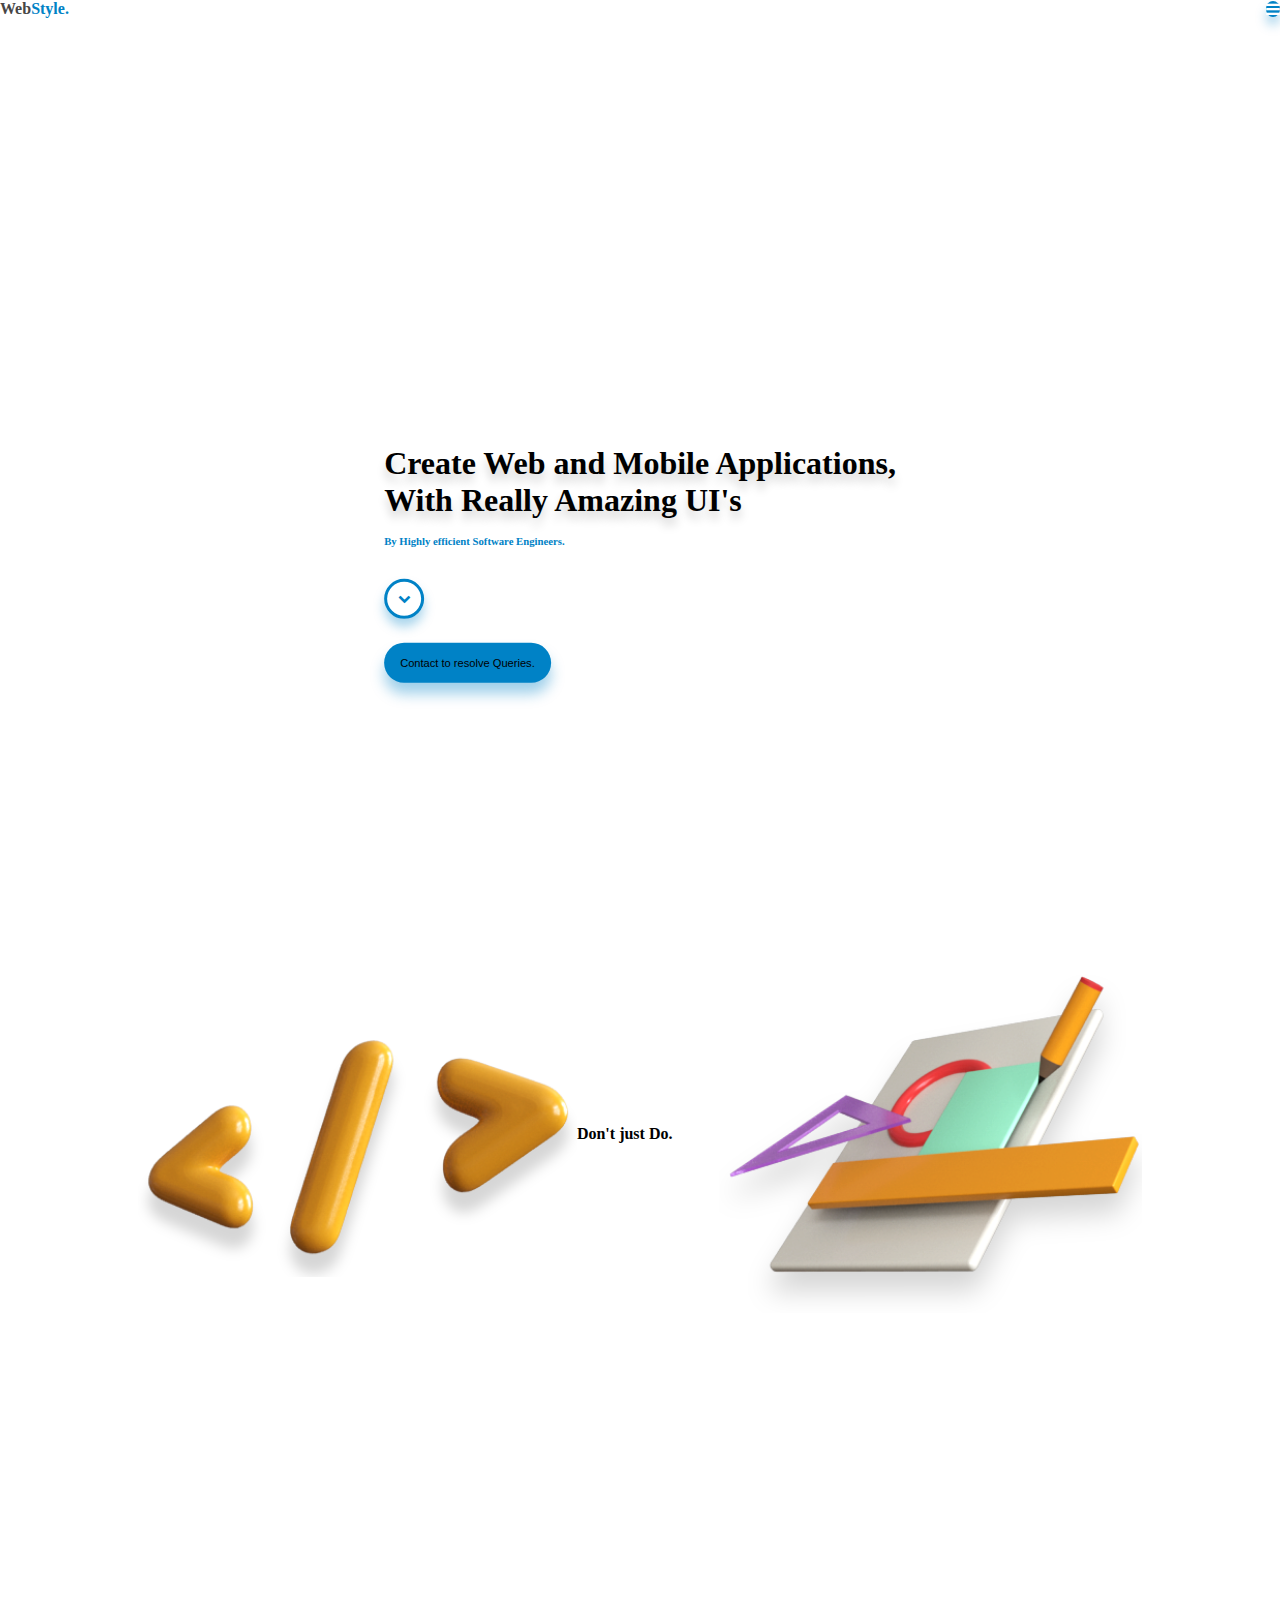
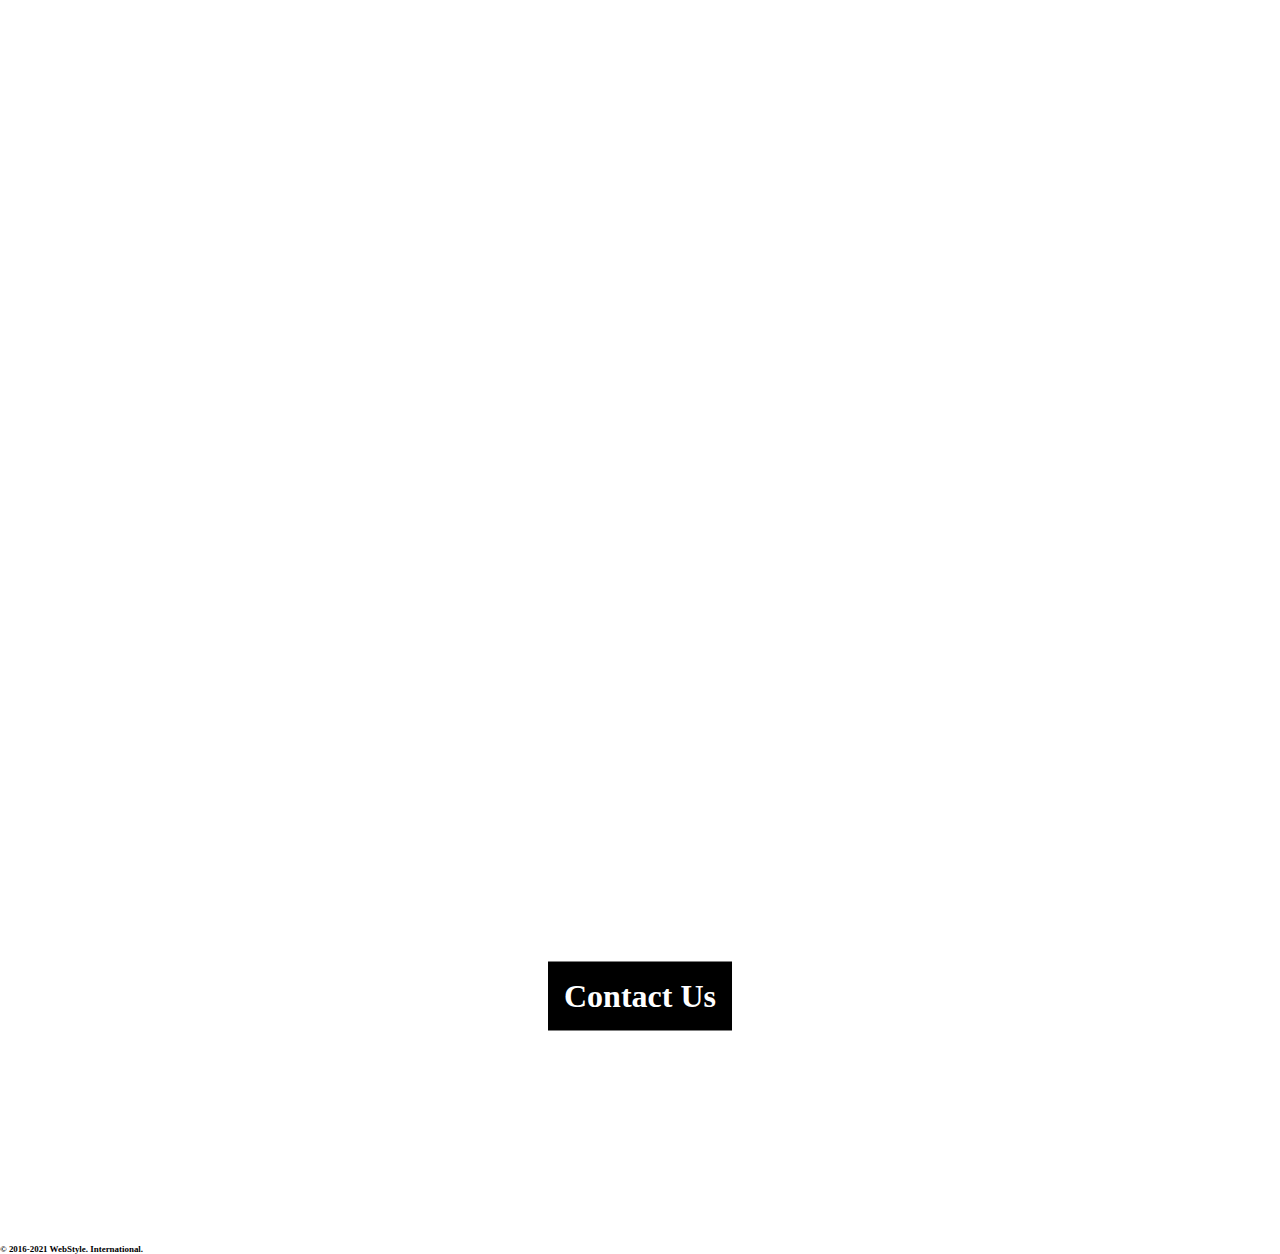
==== commit 22cf8be5: "Add files via upload" ====
--- a/index.html
+++ b/index.html
@@ -17,16 +17,8 @@
         rel="stylesheet">
     <!-- aos -->
     <link href="https://unpkg.com/aos@2.3.1/dist/aos.css" rel="stylesheet">
-      <!-- swipper -->
-      <link rel="stylesheet" href="https://unpkg.com/swiper/swiper-bundle.css">
-      <link rel="stylesheet" href="https://unpkg.com/swiper/swiper-bundle.min.css">
     <!-- Custom CSS -->
     <link rel="stylesheet" href="style.css">
-
-    <style>
-
-
-    </style>
 </head>
 
 <body>
@@ -49,7 +41,7 @@
                     <a href="#techno">
                         <h5 class="p-3 ">WE WORK ON</h5>
                     </a>
-                    <a href="#services">
+                    <a href="#servives">
                         <h5 class="p-3 ">WHAT WE DO</h5>
                     </a>
                     <a href="#portfolio">
@@ -112,7 +104,7 @@
             </div>
         </div>
         <div class="container-fluid">
-            <div class="container " id="techno">
+            <div class="container">
                 <div class="row ad-1 p-4 mt-5">
                     <div class="col-3">
                         <img src="./images/s-1.png" class="img-fluid">
@@ -126,13 +118,12 @@
                         <img src="./images/s-2.png" alt="" class="img-fluid">
                     </div>
                 </div>
-                <div class="row" >
+                <div class="row" id="techno">
                     <h1 class="text-center service-heading mb-5 mt-4" data-aos="zoom-in-up" data-aos-duration="1200">
                         <b>We Work On !!</b></h1>
                 </div>
                 <div class="row">
-            
-                    <!-- <div class="col-lg-6 p-2" data-aos="fade-down" data-aos-duration="1200">
+                    <div class="col-lg-6 p-2" data-aos="fade-down" data-aos-duration="1200">
                         <img src="./images/w.png" class="img-fluid" alt="">
                     </div>
                     <div class="col-lg-6 service-text" data-aos="fade-left">
@@ -148,43 +139,6 @@
                             <h6> <b><small>MOBILE APPLICATION</small></b> </h6>
                             <h5> <b>REACT NATIVE</b></h5>
                         </div>
-                    </div> -->
-                    <div class="swiper-container">
-                        <div class="swiper-wrapper">
-                            <div class="swiper-slide" style="background-image:url(https://avatars.githubusercontent.com/u/4223)">
-                            <!-- <h4 class="text-center p-3 text-light" style="position: absolute; top: 80%; left: 50% ; transform: translate(-50%,-20%);" >RAILS</h4> -->
-                            
-                            </div>
-                            <div class="swiper-slide" style="background-image: url(https://miro.medium.com/max/3200/1*xdo0UBpyszvD7-7EH4TkIA.png);">
-                                <!-- <h4 class="text-center p-3 text-light" style="position: absolute; top: 80%; left: 50% ; transform: translate(-50%,-20%);" >NODE JS</h4> -->
-                            </div>
-                            <div class="swiper-slide" style="background-image:url(https://www.trishanatechnologies.com/images/reactjs.jpg)">
-                                <!-- <h4 class="text-center p-3 text-light" style="position: absolute; top: 80%; left: 50% ; transform: translate(-50%,-20%);" >REACT JS</h4> -->
-                            </div>
-                            <div class="swiper-slide" style="background-image:url(https://encrypted-tbn0.gstatic.com/images?q=tbn:ANd9GcSDkZJFwPAOr3Y2CHyOU5O0LuShsbz1ZidF7w&usqp=CAU)">
-                                <!-- <h4 class="text-center p-3 text-light" style="position: absolute; top: 80%; left: 50% ; transform: translate(-50%,-20%);" >MONGO DB</h4> -->
-                            </div>
-                            <div class="swiper-slide" style="background-image:url(https://encrypted-tbn0.gstatic.com/images?q=tbn:ANd9GcRW7j_pM5b0uxegb_B7FPjgDK9p8YE97tTavA&usqp=CAU)">
-                                <!-- <h4 class="text-center p-3 text-light" style="position: absolute; top: 80%; left: 50% ; transform: translate(-50%,-20%);" >Aditya</h4> -->
-                            </div>
-                            <div class="swiper-slide" style="background-image:url(https://p92.com/binaries/content/gallery/p92website/technologies/htmlcssjs-overview.png)">
-                                <!-- <h4 class="text-center p-3 text-light" style="position: absolute; top: 80%; left: 50% ; transform: translate(-50%,-20%);" >Aditya</h4> -->
-                            </div>
-                            <div class="swiper-slide" style="background-image:url(https://www.pngkey.com/png/detail/142-1424654_we-help-you-to-solve-any-issues-or.png)">
-                                <!-- <h4 class="text-center p-3 text-light" style="position: absolute; top: 80%; left: 50% ; transform: translate(-50%,-20%);" >Aditya</h4> -->
-                            </div>
-                            <div class="swiper-slide" style="background-image:url(https://toppng.com/uploads/preview/jquery-logo-vector-115739557123qrvlkptfh.jpg)">
-                                <!-- <h4 class="text-center p-3 text-light" style="position: absolute; top: 80%; left: 50% ; transform: translate(-50%,-20%);" >Aditya</h4> -->
-                            </div>
-                            <div class="swiper-slide" style="background-image:url(https://cdn.worldvectorlogo.com/logos/adobe-xd.svg)">
-                                <!-- <h4 class="text-center p-3 text-light" style="position: absolute; top: 80%; left: 50% ; transform: translate(-50%,-20%);" >Aditya</h4> -->
-                            </div>
-                            <div class="swiper-slide" style="background-image:url(https://fiverr-res.cloudinary.com/images/q_auto,f_auto/gigs/107419301/original/4c5ac2da1988660e90e7d5cf1b0a7aea339eff3f/help-editing-your-photoshop-and-illustrator-files.png)">
-                                <!-- <h4 class="text-center p-3 text-light" style="position: absolute; top: 80%; left: 50% ; transform: translate(-50%,-20%);" >Aditya</h4> -->
-                            </div>
-                        </div>
-          
-                        <div class="swiper-pagination"></div>
                     </div>
 
                 </div>
@@ -370,12 +324,8 @@
     <script src="https://ajax.googleapis.com/ajax/libs/jquery/3.5.1/jquery.min.js"></script>
     <!-- animate on scroll -->
     <script src="https://unpkg.com/aos@2.3.1/dist/aos.js"></script>
-     <!-- swipper -->
-     <script src="https://unpkg.com/swiper/swiper-bundle.js"></script>
-     <script src="https://unpkg.com/swiper/swiper-bundle.min.js"></script>
     <!-- Custom JS -->
     <script src="script.js"></script>
- 
 </body>
 
 </html>--- a/style.css
+++ b/style.css
@@ -314,22 +314,3 @@
 
 
 
-.swiper-container {
-    width: 100%;
-    padding-top: 50px;
-    padding-bottom: 50px;
-  }
-
-  .swiper-slide {
-    background-position: center;
-    background-size: cover;
-    width: 300px;
-    height: 300px;
-    border-radius: 2%;
-    -webkit-border-radius: 2%;
-    -moz-border-radius: 2%;
-    -ms-border-radius: 2%;
-    -o-border-radius: 2%;
-    /*box-shadow: 1px solid black;
-    */:;
-}
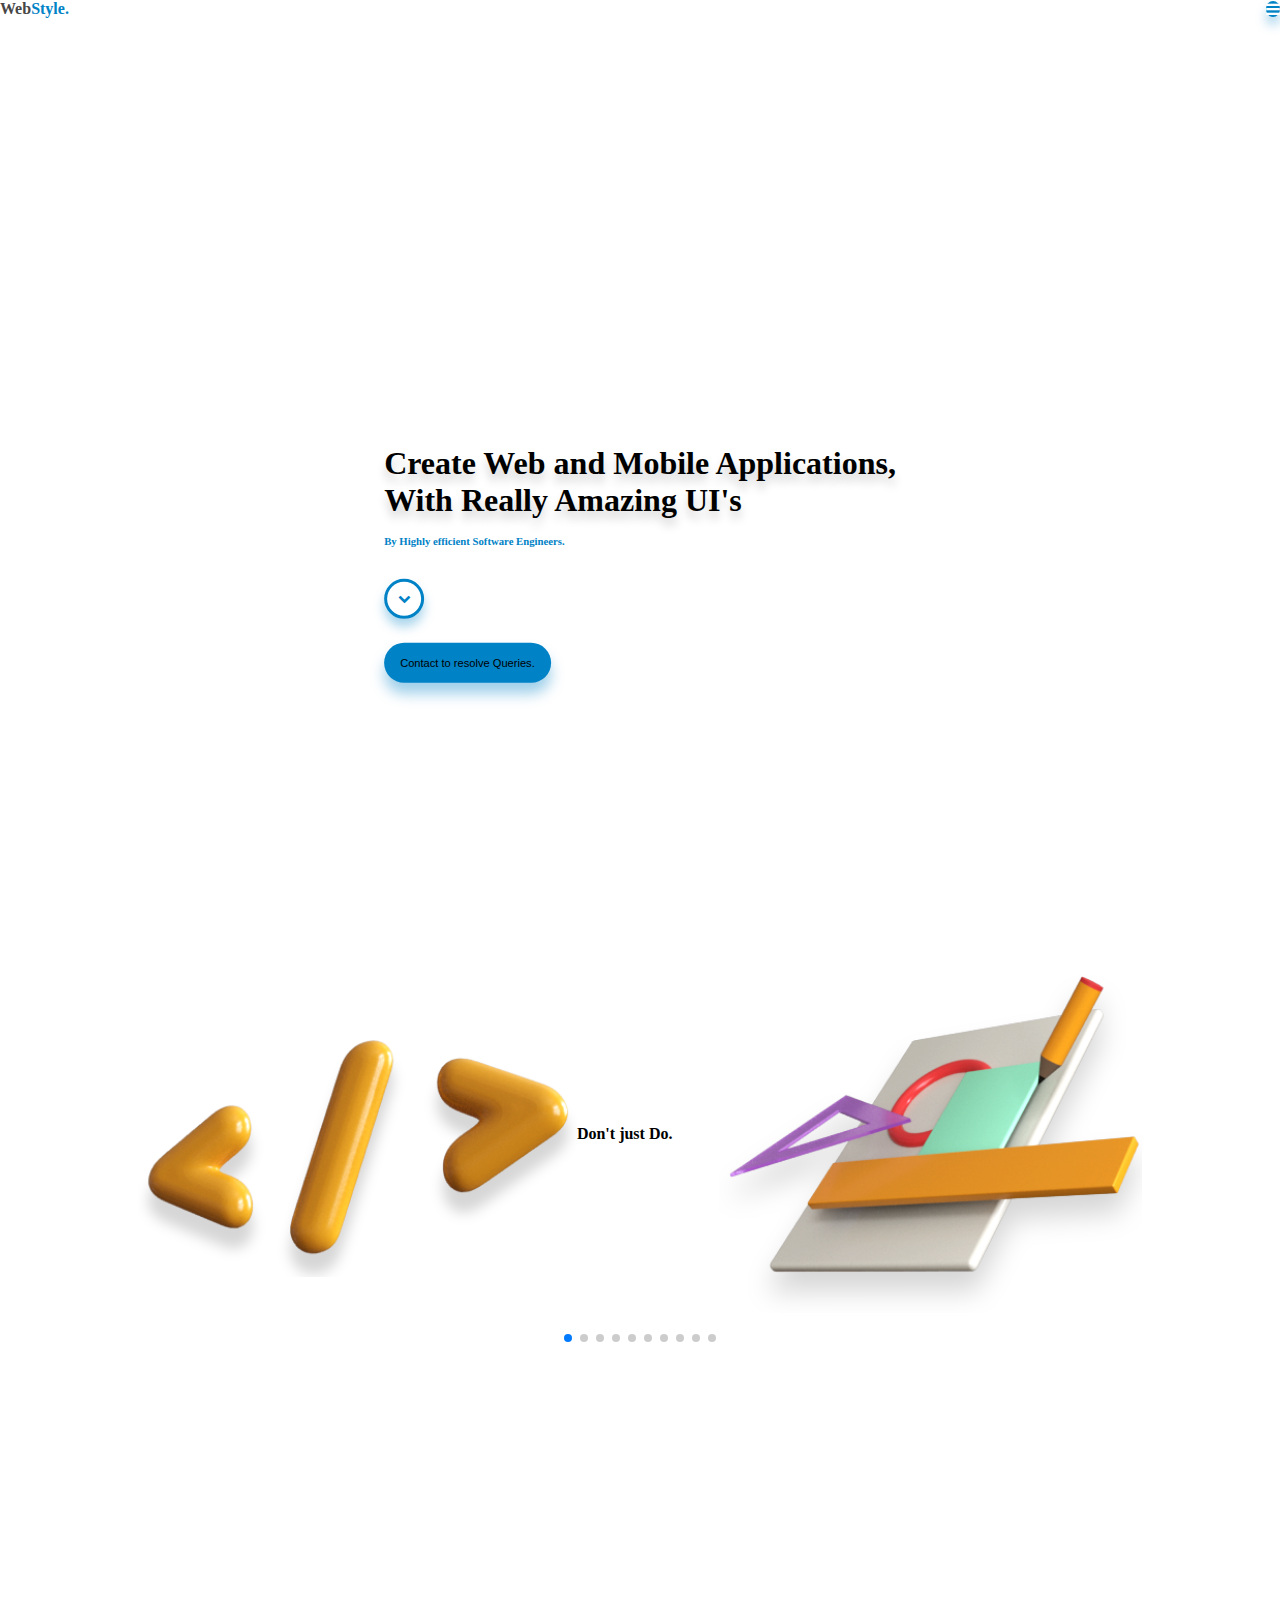
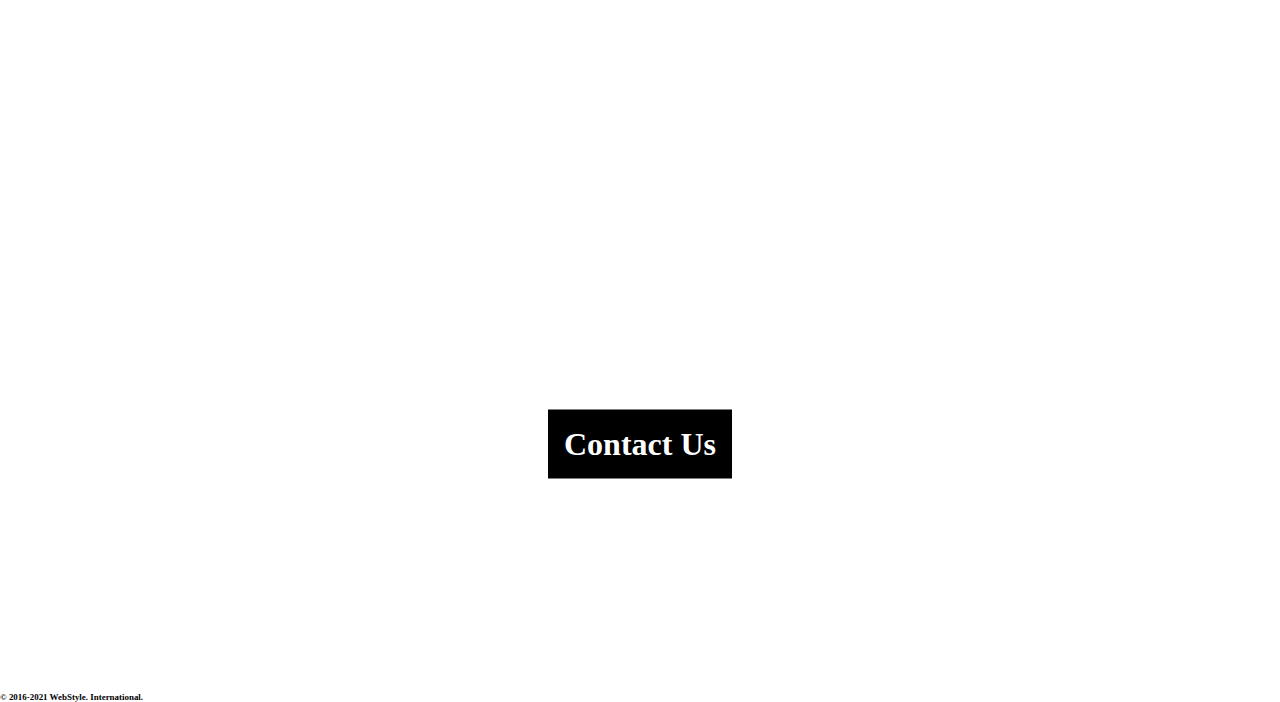
==== commit ddf8eb0c: "Add files via upload" ====
--- a/index.html
+++ b/index.html
@@ -17,8 +17,16 @@
         rel="stylesheet">
     <!-- aos -->
     <link href="https://unpkg.com/aos@2.3.1/dist/aos.css" rel="stylesheet">
+      <!-- swipper -->
+      <link rel="stylesheet" href="https://unpkg.com/swiper/swiper-bundle.css">
+      <link rel="stylesheet" href="https://unpkg.com/swiper/swiper-bundle.min.css">
     <!-- Custom CSS -->
     <link rel="stylesheet" href="style.css">
+
+    <style>
+
+
+    </style>
 </head>
 
 <body>
@@ -41,7 +49,7 @@
                     <a href="#techno">
                         <h5 class="p-3 ">WE WORK ON</h5>
                     </a>
-                    <a href="#servives">
+                    <a href="#services">
                         <h5 class="p-3 ">WHAT WE DO</h5>
                     </a>
                     <a href="#portfolio">
@@ -104,7 +112,7 @@
             </div>
         </div>
         <div class="container-fluid">
-            <div class="container">
+            <div class="container " id="techno">
                 <div class="row ad-1 p-4 mt-5">
                     <div class="col-3">
                         <img src="./images/s-1.png" class="img-fluid">
@@ -118,12 +126,13 @@
                         <img src="./images/s-2.png" alt="" class="img-fluid">
                     </div>
                 </div>
-                <div class="row" id="techno">
+                <div class="row" >
                     <h1 class="text-center service-heading mb-5 mt-4" data-aos="zoom-in-up" data-aos-duration="1200">
                         <b>We Work On !!</b></h1>
                 </div>
                 <div class="row">
-                    <div class="col-lg-6 p-2" data-aos="fade-down" data-aos-duration="1200">
+            
+                    <!-- <div class="col-lg-6 p-2" data-aos="fade-down" data-aos-duration="1200">
                         <img src="./images/w.png" class="img-fluid" alt="">
                     </div>
                     <div class="col-lg-6 service-text" data-aos="fade-left">
@@ -139,6 +148,43 @@
                             <h6> <b><small>MOBILE APPLICATION</small></b> </h6>
                             <h5> <b>REACT NATIVE</b></h5>
                         </div>
+                    </div> -->
+                    <div class="swiper-container">
+                        <div class="swiper-wrapper">
+                            <div class="swiper-slide" style="background-image:url(https://avatars.githubusercontent.com/u/4223)">
+                            <!-- <h4 class="text-center p-3 text-light" style="position: absolute; top: 80%; left: 50% ; transform: translate(-50%,-20%);" >RAILS</h4> -->
+                            
+                            </div>
+                            <div class="swiper-slide" style="background-image: url(https://miro.medium.com/max/3200/1*xdo0UBpyszvD7-7EH4TkIA.png);">
+                                <!-- <h4 class="text-center p-3 text-light" style="position: absolute; top: 80%; left: 50% ; transform: translate(-50%,-20%);" >NODE JS</h4> -->
+                            </div>
+                            <div class="swiper-slide" style="background-image:url(https://www.trishanatechnologies.com/images/reactjs.jpg)">
+                                <!-- <h4 class="text-center p-3 text-light" style="position: absolute; top: 80%; left: 50% ; transform: translate(-50%,-20%);" >REACT JS</h4> -->
+                            </div>
+                            <div class="swiper-slide" style="background-image:url(https://encrypted-tbn0.gstatic.com/images?q=tbn:ANd9GcSDkZJFwPAOr3Y2CHyOU5O0LuShsbz1ZidF7w&usqp=CAU)">
+                                <!-- <h4 class="text-center p-3 text-light" style="position: absolute; top: 80%; left: 50% ; transform: translate(-50%,-20%);" >MONGO DB</h4> -->
+                            </div>
+                            <div class="swiper-slide" style="background-image:url(https://encrypted-tbn0.gstatic.com/images?q=tbn:ANd9GcRW7j_pM5b0uxegb_B7FPjgDK9p8YE97tTavA&usqp=CAU)">
+                                <!-- <h4 class="text-center p-3 text-light" style="position: absolute; top: 80%; left: 50% ; transform: translate(-50%,-20%);" >Aditya</h4> -->
+                            </div>
+                            <div class="swiper-slide" style="background-image:url(https://p92.com/binaries/content/gallery/p92website/technologies/htmlcssjs-overview.png)">
+                                <!-- <h4 class="text-center p-3 text-light" style="position: absolute; top: 80%; left: 50% ; transform: translate(-50%,-20%);" >Aditya</h4> -->
+                            </div>
+                            <div class="swiper-slide" style="background-image:url(https://www.pngkey.com/png/detail/142-1424654_we-help-you-to-solve-any-issues-or.png)">
+                                <!-- <h4 class="text-center p-3 text-light" style="position: absolute; top: 80%; left: 50% ; transform: translate(-50%,-20%);" >Aditya</h4> -->
+                            </div>
+                            <div class="swiper-slide" style="background-image:url(https://toppng.com/uploads/preview/jquery-logo-vector-115739557123qrvlkptfh.jpg)">
+                                <!-- <h4 class="text-center p-3 text-light" style="position: absolute; top: 80%; left: 50% ; transform: translate(-50%,-20%);" >Aditya</h4> -->
+                            </div>
+                            <div class="swiper-slide" style="background-image:url(https://cdn.worldvectorlogo.com/logos/adobe-xd.svg)">
+                                <!-- <h4 class="text-center p-3 text-light" style="position: absolute; top: 80%; left: 50% ; transform: translate(-50%,-20%);" >Aditya</h4> -->
+                            </div>
+                            <div class="swiper-slide" style="background-image:url(https://fiverr-res.cloudinary.com/images/q_auto,f_auto/gigs/107419301/original/4c5ac2da1988660e90e7d5cf1b0a7aea339eff3f/help-editing-your-photoshop-and-illustrator-files.png)">
+                                <!-- <h4 class="text-center p-3 text-light" style="position: absolute; top: 80%; left: 50% ; transform: translate(-50%,-20%);" >Aditya</h4> -->
+                            </div>
+                        </div>
+          
+                        <div class="swiper-pagination"></div>
                     </div>
 
                 </div>
@@ -324,8 +370,12 @@
     <script src="https://ajax.googleapis.com/ajax/libs/jquery/3.5.1/jquery.min.js"></script>
     <!-- animate on scroll -->
     <script src="https://unpkg.com/aos@2.3.1/dist/aos.js"></script>
+     <!-- swipper -->
+     <script src="https://unpkg.com/swiper/swiper-bundle.js"></script>
+     <script src="https://unpkg.com/swiper/swiper-bundle.min.js"></script>
     <!-- Custom JS -->
     <script src="script.js"></script>
+ 
 </body>
 
 </html>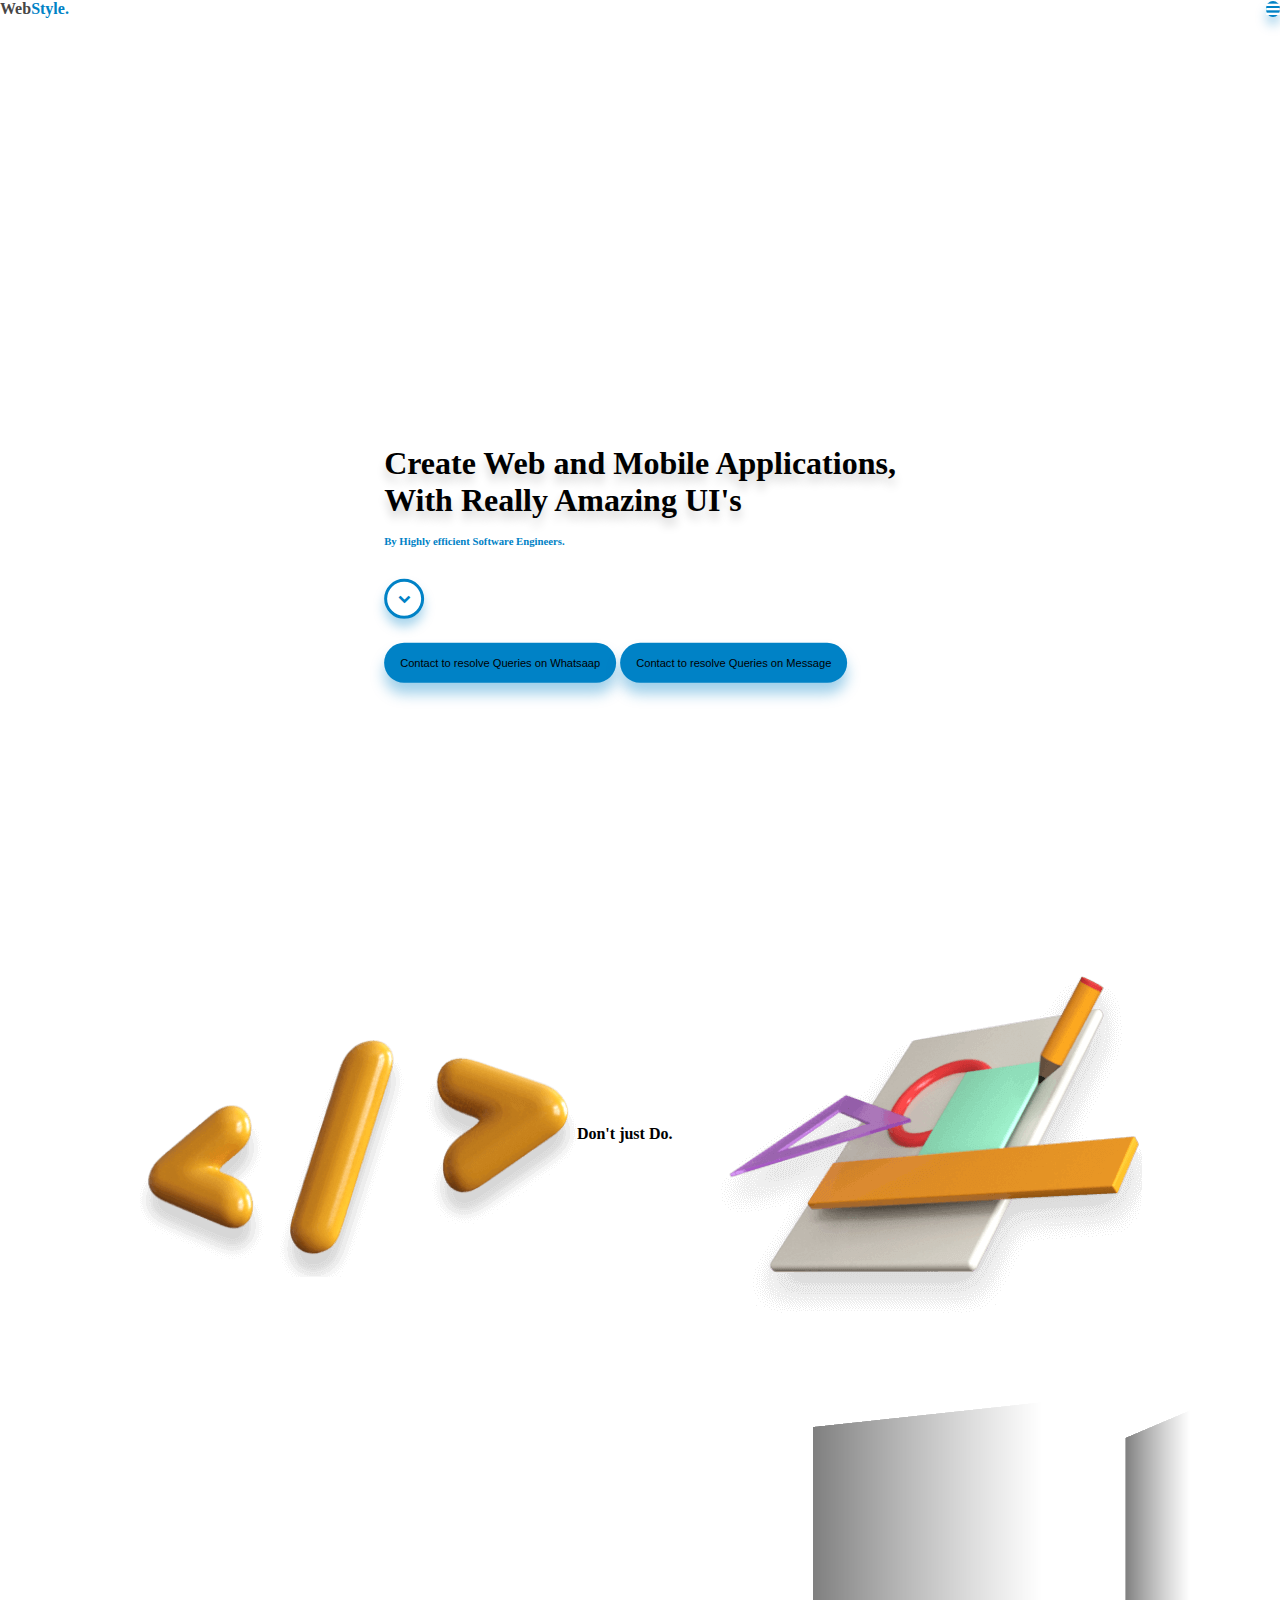
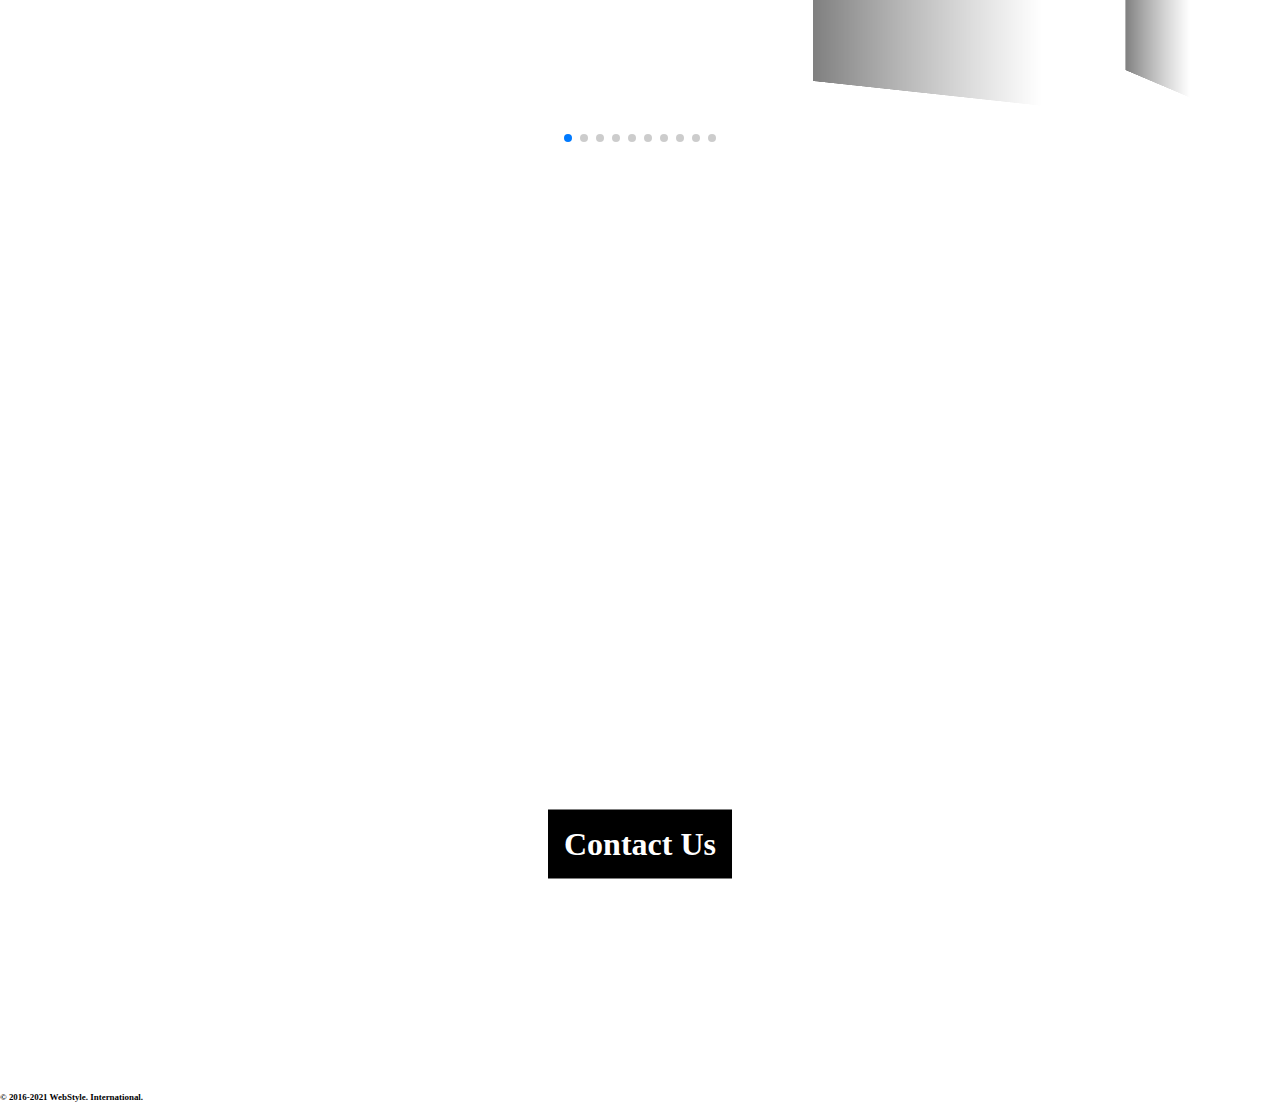
==== commit c4695d66: "Add files via upload" ====
--- a/index.html
+++ b/index.html
@@ -87,7 +87,11 @@
                                 </div>
                             </a>
                             <a href="https://wa.me/+918461095060?text=Hello WebStyle.!!"> <button
-                                    class="btn btn-primary"> <small> Contact to resolve Queries.</small></button></a>
+                                    class="btn btn-primary"> <small> Contact to resolve Queries on Whatsaap</small></button></a> 
+
+                                    
+                            <a href="sms:+918461095060&body=Hello WebStyle. !!"> <button
+                                        class="btn btn-primary"> <small> Contact to resolve Queries on Message</small></button></a>
                         </div>
                     </div>
                 </div>
@@ -375,7 +379,7 @@
      <script src="https://unpkg.com/swiper/swiper-bundle.min.js"></script>
     <!-- Custom JS -->
     <script src="script.js"></script>
- 
+  
 </body>
 
 </html>--- a/style.css
+++ b/style.css
@@ -18,6 +18,27 @@
     background-color: #0082C6;
     color: white;
 }
+/* width */
+::-webkit-scrollbar {
+    width: 10px;
+  }
+  
+  /* Track */
+  ::-webkit-scrollbar-track {
+    background: #ffffff;
+    
+  }
+  
+  /* Handle */
+  ::-webkit-scrollbar-thumb {
+    background: rgb(212, 212, 212);
+   
+}
+  
+  /* Handle on hover */
+  ::-webkit-scrollbar-thumb:hover {
+    background: rgb(155, 155, 155);
+  }
 h1,h2,h3,p {
     margin-bottom: 0rem;
 }
@@ -314,3 +335,22 @@
 
 
 
+.swiper-container {
+    width: 100%;
+    padding-top: 50px;
+    padding-bottom: 50px;
+  }
+
+  .swiper-slide {
+    background-position: center;
+    background-size: cover;
+    width: 300px;
+    height: 300px;
+    border-radius: 2%;
+    -webkit-border-radius: 2%;
+    -moz-border-radius: 2%;
+    -ms-border-radius: 2%;
+    -o-border-radius: 2%;
+    
+    ;
+}
